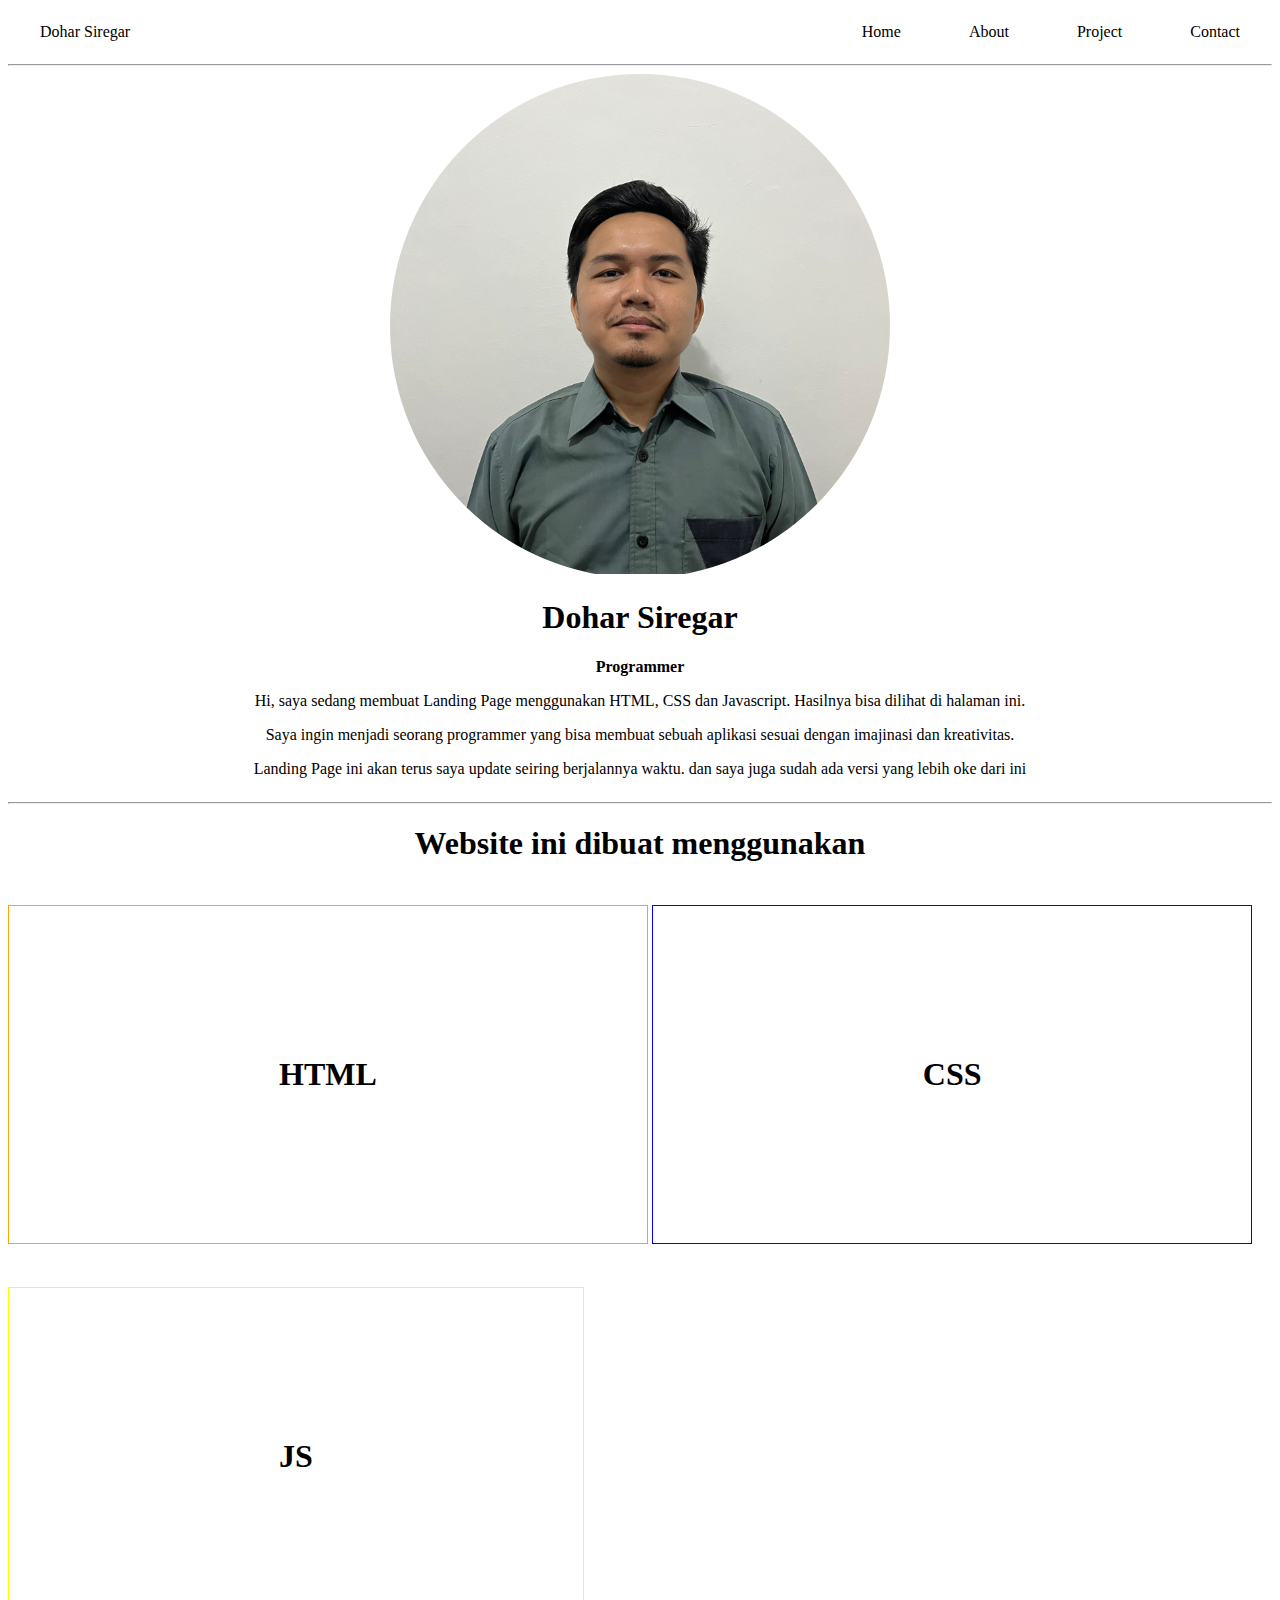
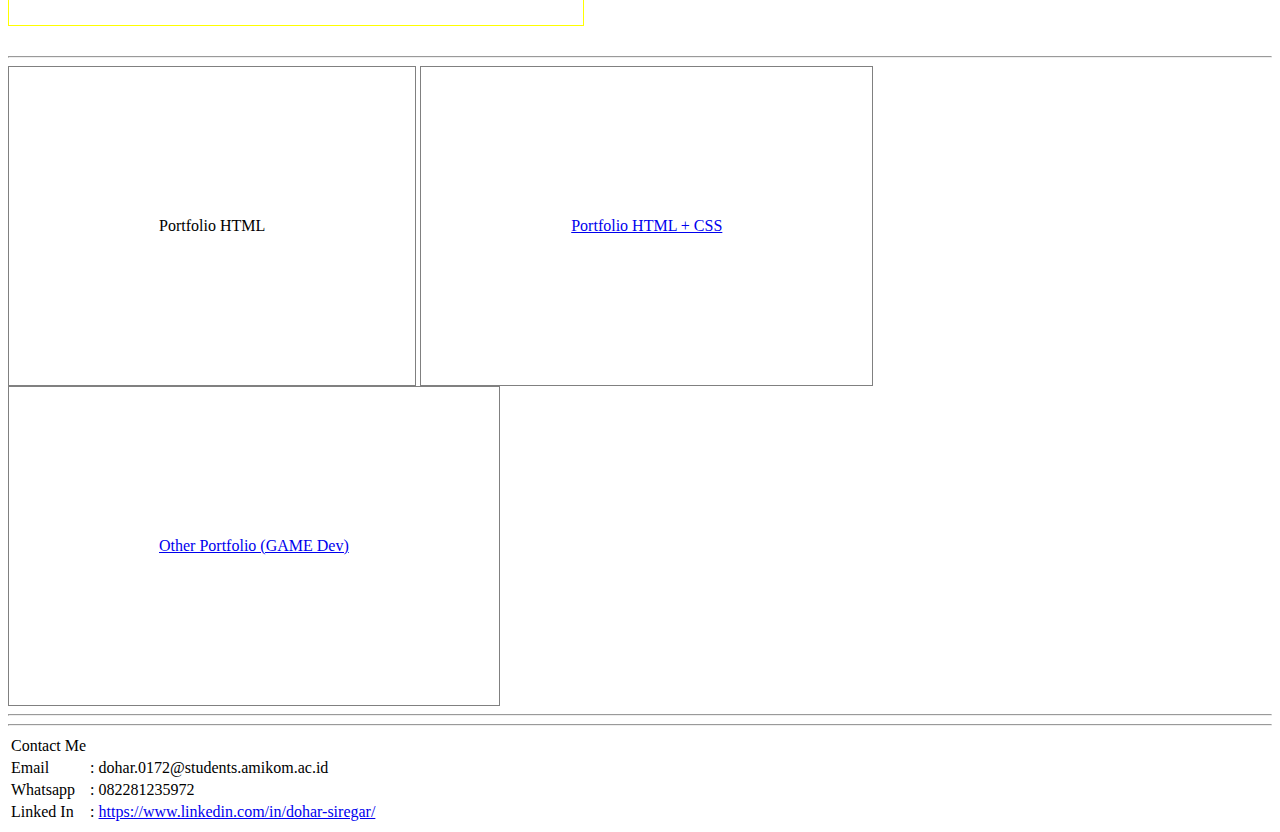
==== index.html @ d8098613 "Memperbaiki repo yang gagal unggah" ====
<!DOCTYPE html>
<html lang="en">
    <head>
        <meta charset="UTF-8">
        <meta name="viewport" content="width=device-width, initial-scale=1.0">
        <title>My Website Portfolio Page</title>
        <link rel="stylesheet" href="css/style.css">
        <style>
            .hidden{
                display: none;
            }
        </style>
    </head>
    <body>
        <div class="header-name-nav">
            <div class="Container-Judul">
                <a href="index.html" class="Pilihan-Navigasi-Style">Dohar Siregar</a>
            </div>
            <div class="Pilihan-Navigasi">
                <a href="index.html" class="Pilihan-Navigasi-Style">Home</a>
                <a href="#about" class="Pilihan-Navigasi-Style">About</a>
                <a href="#project" class="Pilihan-Navigasi-Style">Project</a>
                <a href="#contact" class="Pilihan-Navigasi-Style">Contact</a>
            </div>
        </div>
        <hr>
        <main>
            <div class="panel landing-pages">
                <section class="profil-form-css">
                    <div class="frame-profil-css" id="about">
                        <div class="border-image">
                            <img src="img/profil.jpeg" alt="" class="image-fix-res">
                        </div>
                        <div class="profil-name-work">
                            <h1>Dohar Siregar</h1>
                            <strong>Programmer</strong>
                            <p>Hi, saya sedang membuat Landing Page menggunakan HTML, CSS dan Javascript. Hasilnya bisa dilihat di halaman ini.</p>
                            <p>Saya ingin menjadi seorang programmer yang bisa membuat sebuah aplikasi sesuai dengan imajinasi dan kreativitas.</p>
                            <p>Landing Page ini akan terus saya update seiring berjalannya waktu. dan saya juga sudah ada versi yang lebih oke dari ini</p>
                        </div>
                    </div>
                </section>
                <hr>
                <section id="project">
                    <h1 class="h1-1">Website ini dibuat menggunakan</h1>
                    <div>
                        <h1 class="HTML-css">HTML</h1>
                        <h1 class="CSS-css">CSS</h1>
                        <h1 class="JS-css">JS</h1>
                    </div>
                    <hr>
                    <div>
                        <!-- <a href="portfolio/TemplateHTML/" class="card-portfolio">Portfolio HTML</a> -->
                        <input type="button" name="checkbox" id="toggleButton">
                        <label for="toggleButton" class="card-portfolio">Portfolio HTML</label>
                        
                        <a href="portfolio/TemplateHTML+CSS/" class="card-portfolio">Portfolio HTML + CSS</a>
                        <a href="https://dnrskom.itch.io/" class="card-portfolio">Other Portfolio (GAME Dev)</a>
                    </div>
                    <hr>
                    <fieldset id="daftarIsi">
                        <legend>Portfolio HTML</legend>
                        <div>
                            <a href="https://dohardnr.github.io/TemplateHTML/" class="card-portfolio">HTML Table</a>
                            <a href="portfolio/TemplateHTMLVideo/index.html" class="card-portfolio">HTML Video</a>
                        </div>
                    </fieldset>
                </section>
                <hr>
                <section id="contact">
                    <table>
                        <tr>
                            <td>Contact Me</td>
                        </tr>
                        <tr>
                            <td>Email</td>
                            <td>: dohar.0172@students.amikom.ac.id</td>
                        </tr>
                        <tr>
                            <td>Whatsapp</td>
                            <td>: 082281235972</td>
                        </tr>
                        <tr>
                            <td>Linked In</td>
                            <td>: <a href="https://www.linkedin.com/in/dohar-siregar/">https://www.linkedin.com/in/dohar-siregar/</a></td>
                        </tr>
                    </table>
                </section>
            </div>
        </main>
        
        <script src="js/app.js"></script>
    </body>
</html>
---- css/style.css ----
.body{
    background-color: #F5F7F8;
}

.header-name-nav{
    display: flex;
    justify-content: space-between;
}

.Container-Judul{
    display: flex;
    justify-content: baseline;
}

.Pilihan-Navigasi-Style{
    color: black;
    text-decoration: none;
    padding: 15px 32px;
    text-align: center;
    display: inline-block;
    background-color: white;
    font-size: 16px;
}

.Pilihan-Navigasi-Style:hover {
    background-color: #04AA6D;
    color: white;
}

main{
    display: flex;
    justify-content: center;
}

.profil-form-css{
    display: flex;
    justify-content: center;
}

.frame-profil-css{
    justify-items: center;
}

.border-image{
    width: 500px;
    overflow: hidden;
    border-radius: 50%;
}

.profil-name-work{
    text-align: center;
}

.h1-1{
    text-align: center;
}

.modul-form-css{
    display: inline-block;
}

.HTML-css{
    display: inline-block;
    border: 1px solid orange;
    padding: 150px 270px;
}

.HTML-css:hover{
    background-color: orange;
}

.CSS-css{
    display: inline-block;
    border: 1px solid blue;
    padding: 150px 270px;
}

.CSS-css:hover{
    background-color: #0D92F4;
}

.JS-css{
    display: inline-block;
    border: 1px solid yellow;
    padding: 150px 270px;
}

.JS-css:hover{
    background-color: yellow;
}

.image-fix-res{
    width: auto;
    height: 500px;
}

/*--- Card Portfolio ---*/

#toggleButton{
    display: none;
}

.card-portfolio{
    display: inline-block;
    padding: 150px;
    border: 1px solid gray;
    cursor: pointer;
}

/* Support Desktop --> Tablet */

@media(max-width:1400px){
    .modul-form-css{
        flex-direction: column;
    }
}

@media(max-width:720px){
    .header-name-nav{
        flex-direction: column;
        align-items: center;
    }
}

/* Support Desktop --> Tablet */
/* Support Mobile Smartphone */

@media(max-width:426px){

    .header-name-nav{
        flex-direction: column;
    }

    .Judul-Nama{
        margin-left: unset;
    }

    .Pilihan-Navigasi{
        display: flex;
        flex-wrap: wrap;
        justify-content: space-around;
    }

    .Pilihan-Navigasi-Style{
        padding: 20px 50px;
    }

    .border-image{
        margin-inline: 15%;
        width: 250px;
        height: 250px;
    }

    .image-fix-res{
        height: 250px;
        margin-left: -25%;
    }
    .HTML-css{
        margin-inline: auto;
        padding: 60px 150px;
    }

    .CSS-css{
        margin-inline: auto;
        padding: 60px 165px;
    }
}

@media(max-width:321px){
    .HTML-css{
        padding: 60px 120px;
    }

    .CSS-css{
        padding: 60px 135px;
    }

    .border-image{
        margin-inline: 11%;
    }
}
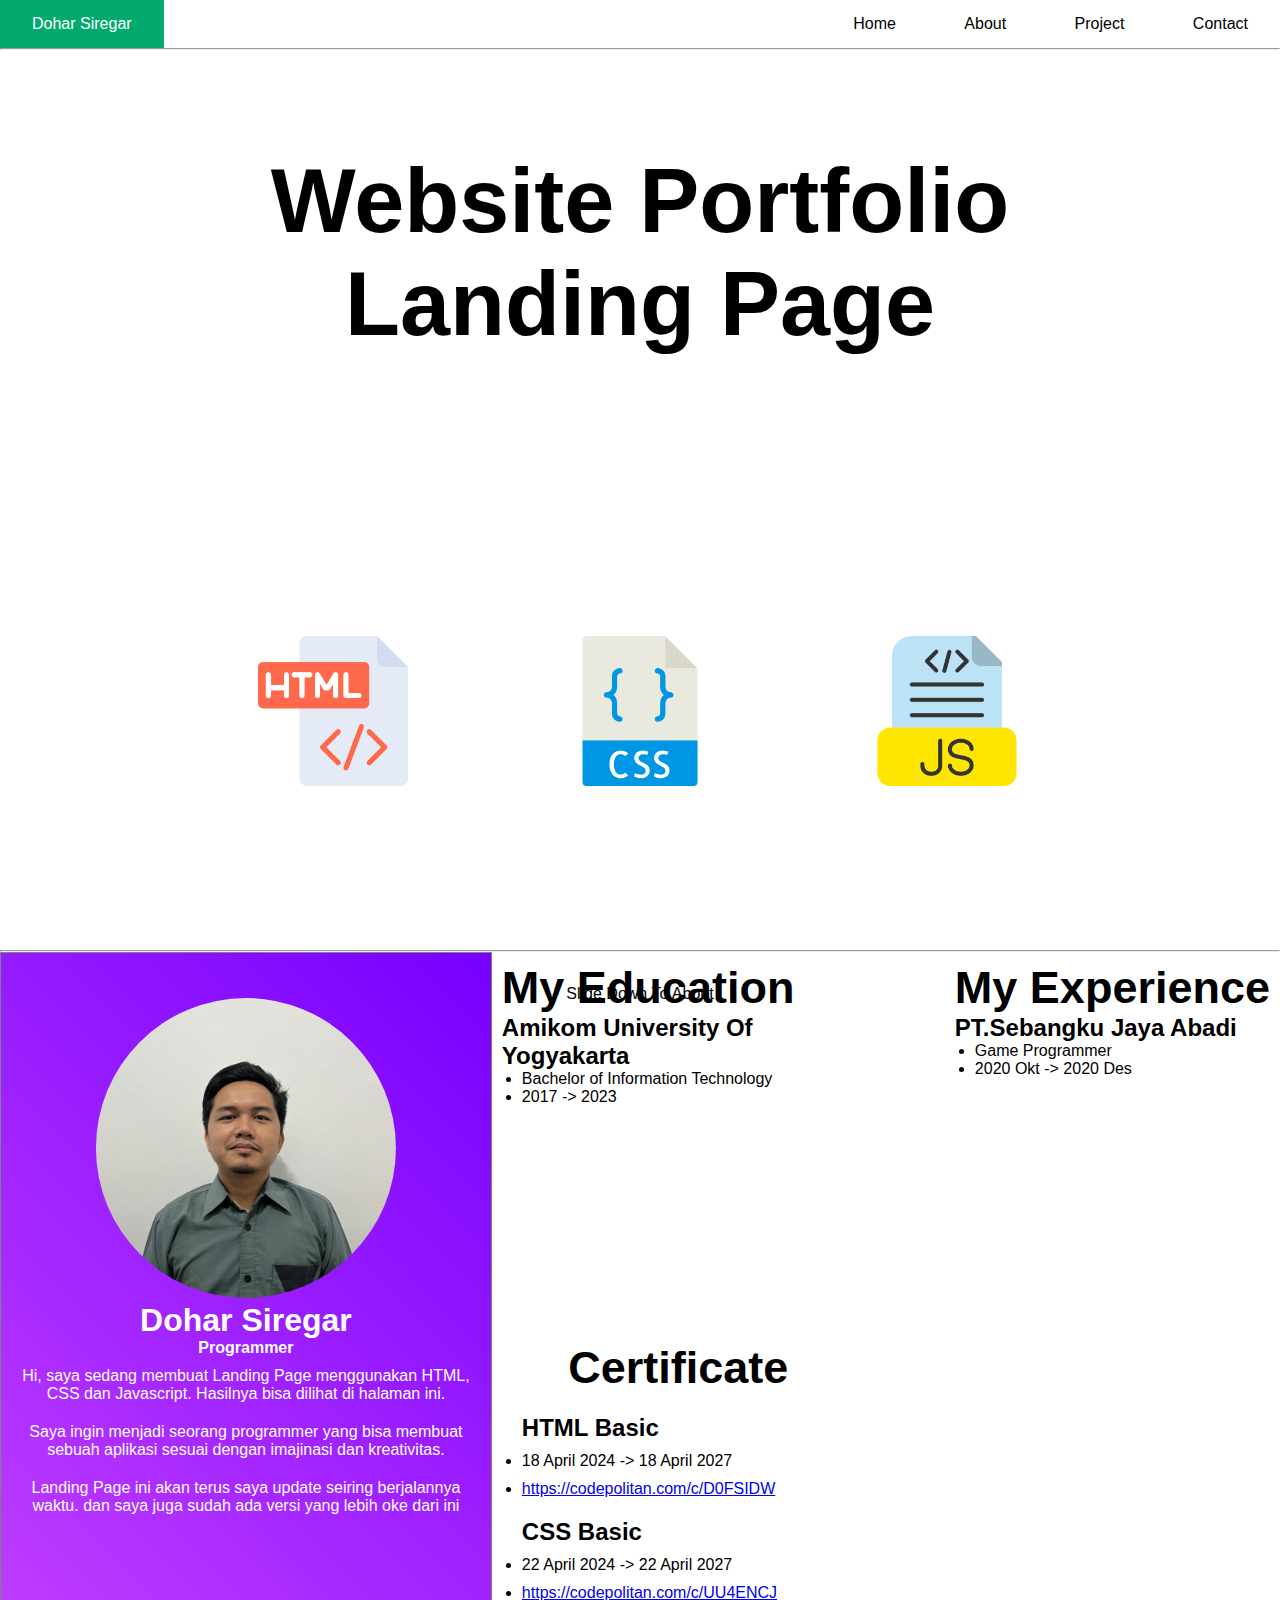
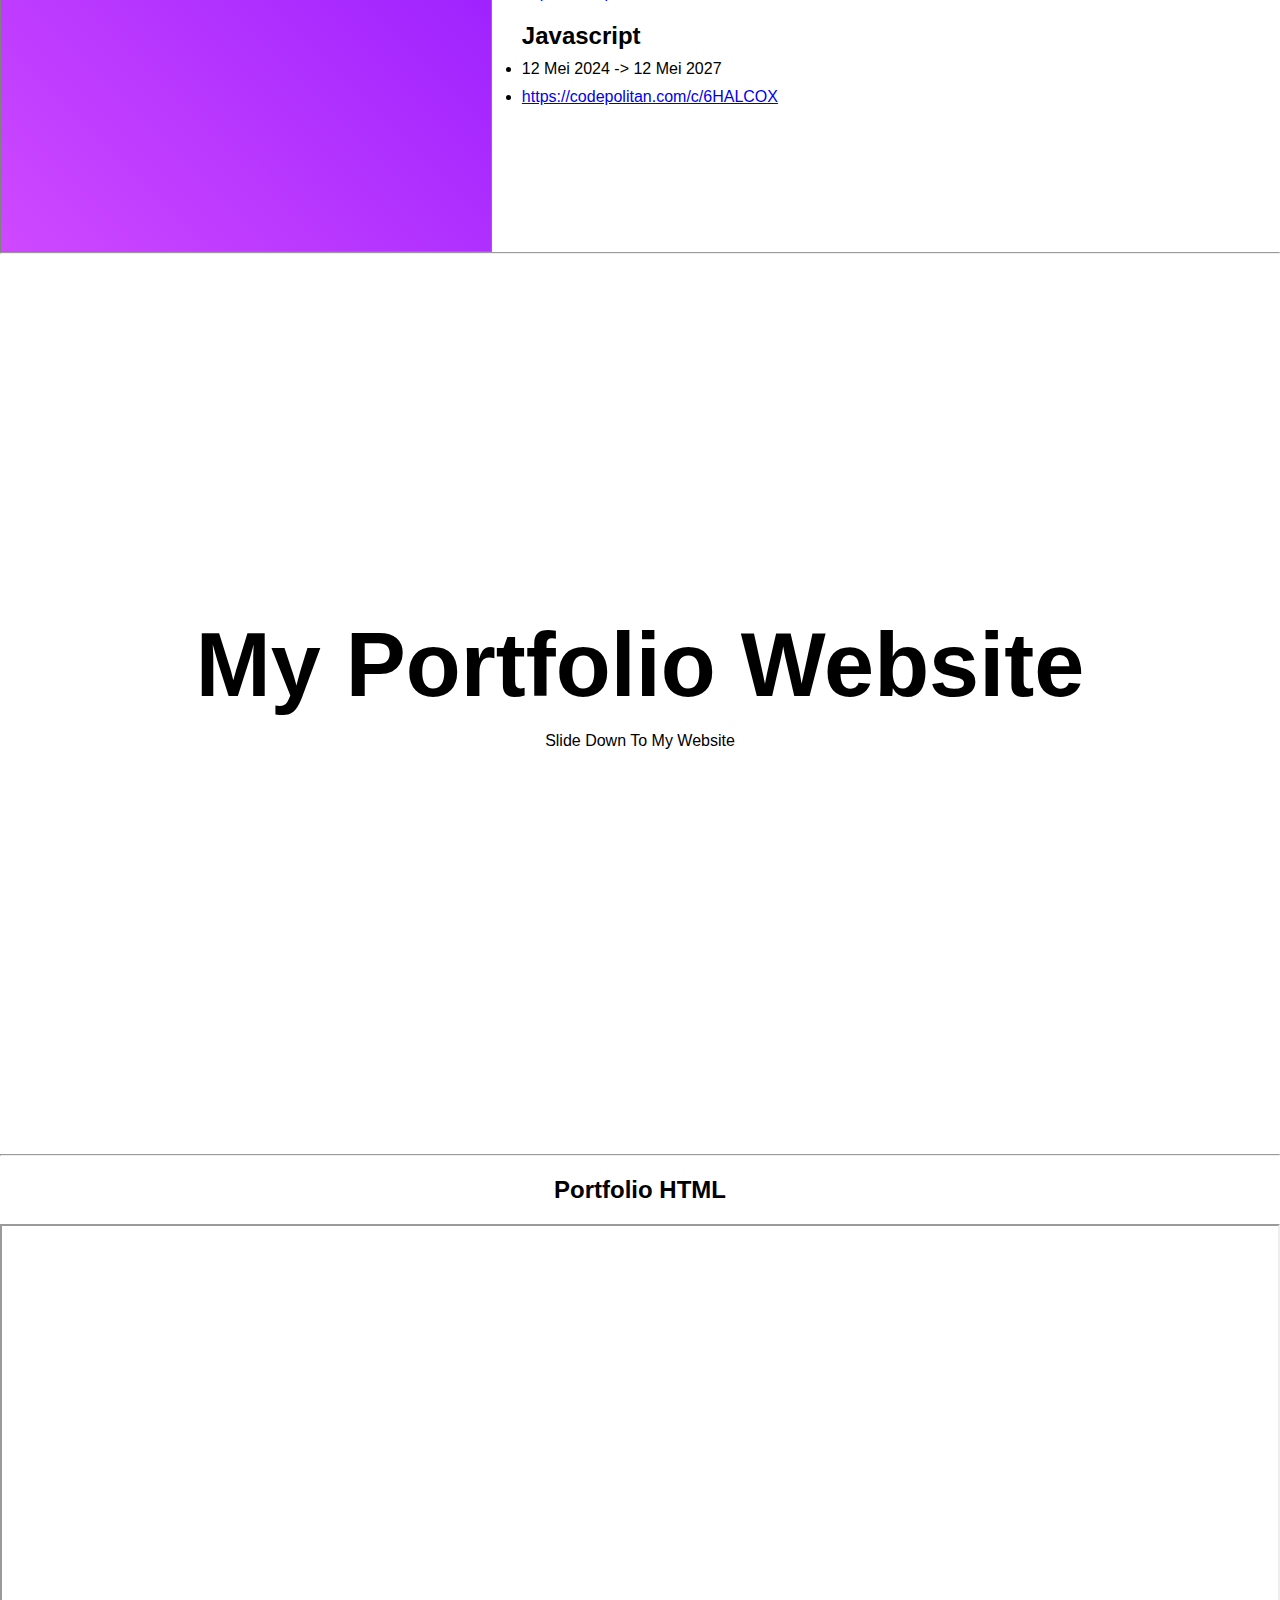
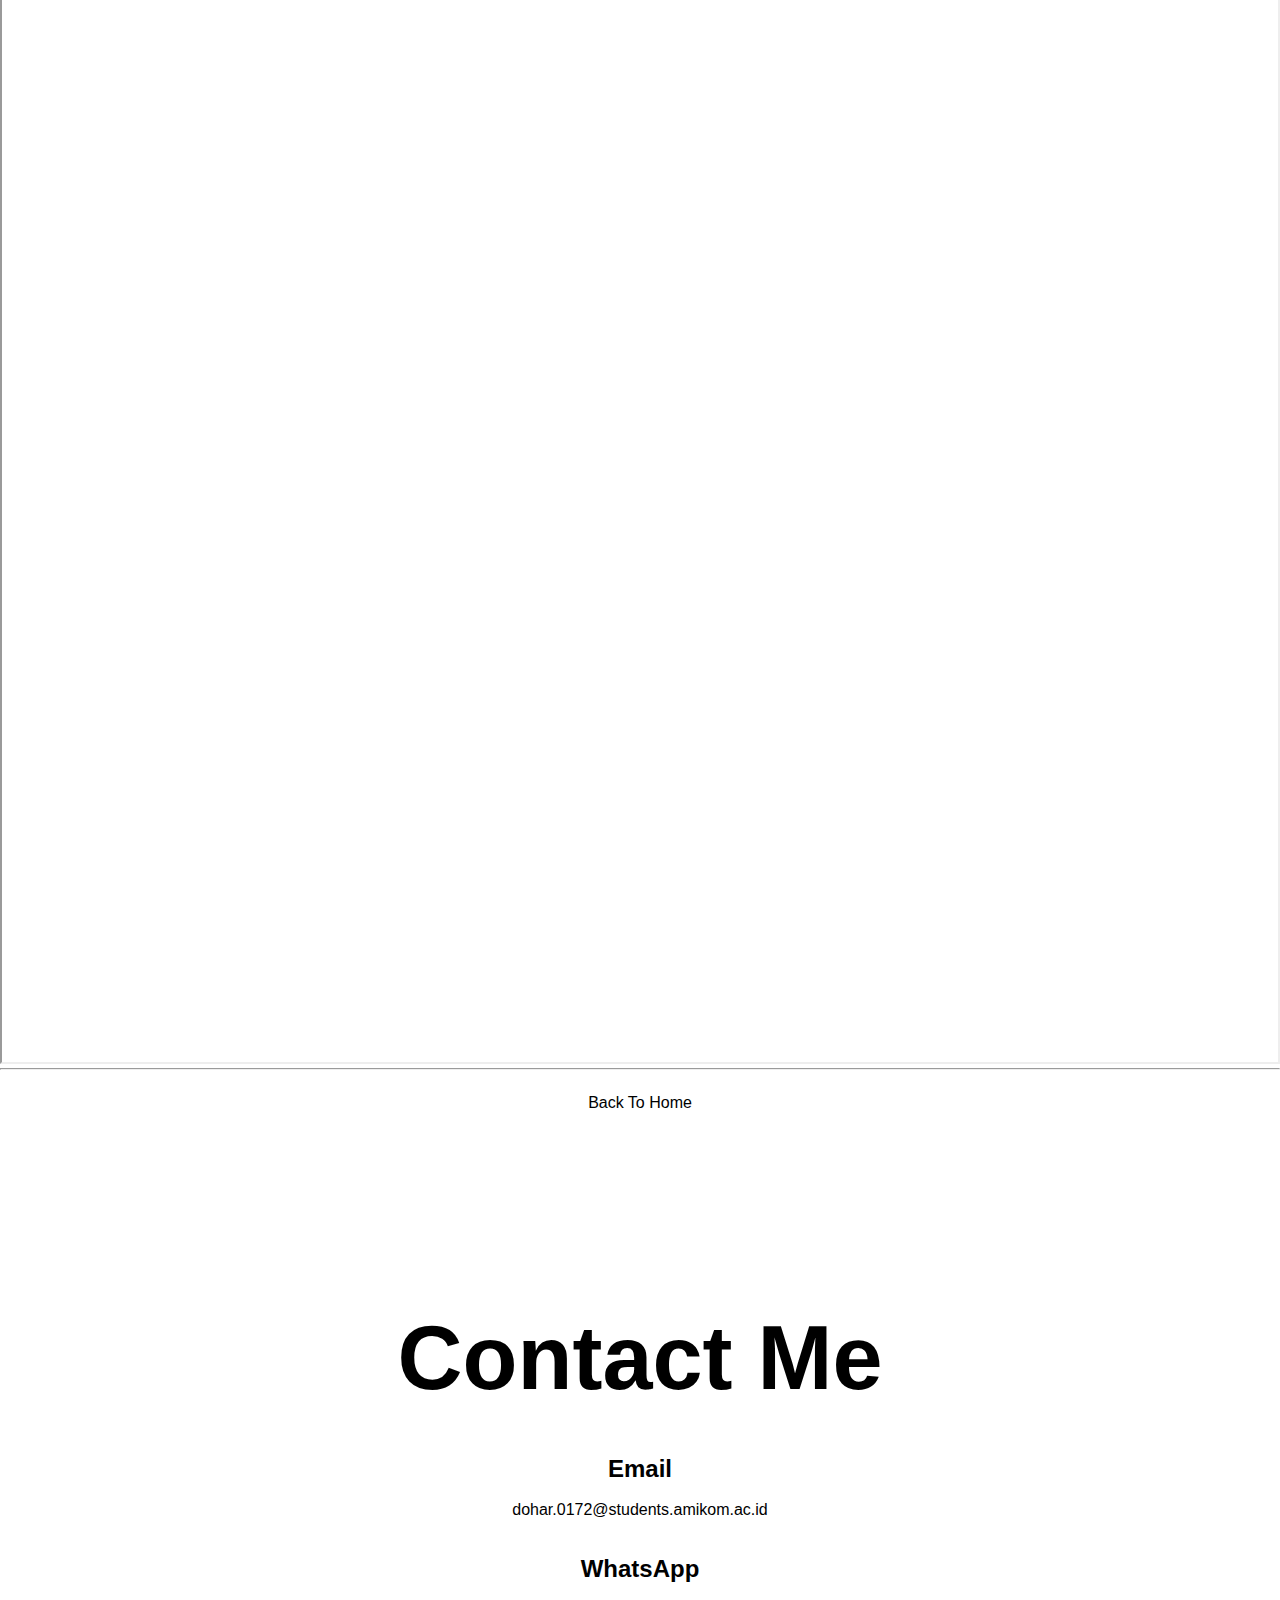
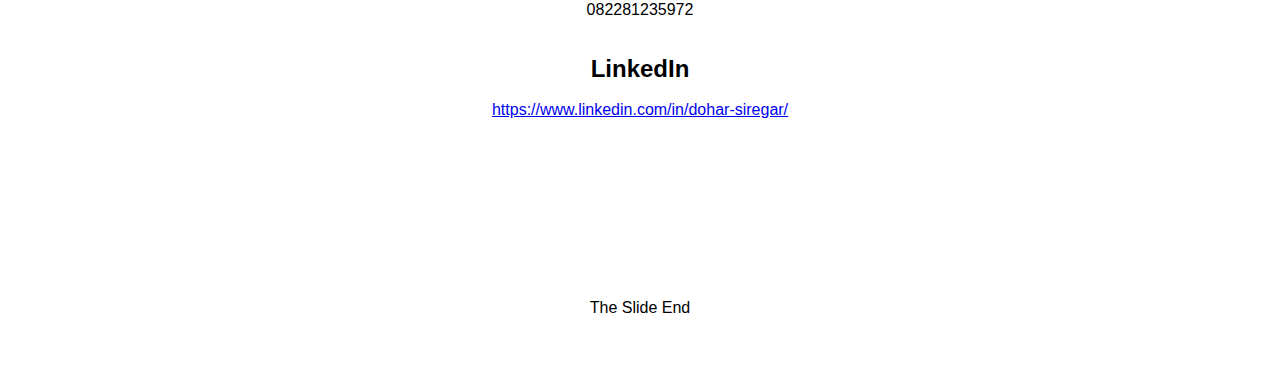
==== commit d8e4ae8e: "update landing page jadi portfolio slide" ====
--- a/index.html
+++ b/index.html
@@ -14,21 +14,35 @@
     <body>
         <div class="header-name-nav">
             <div class="Container-Judul">
-                <a href="index.html" class="Pilihan-Navigasi-Style">Dohar Siregar</a>
+                <a href="index.html">Dohar Siregar</a>
             </div>
             <div class="Pilihan-Navigasi">
-                <a href="index.html" class="Pilihan-Navigasi-Style">Home</a>
-                <a href="#about" class="Pilihan-Navigasi-Style">About</a>
-                <a href="#project" class="Pilihan-Navigasi-Style">Project</a>
-                <a href="#contact" class="Pilihan-Navigasi-Style">Contact</a>
+                <a href="#home">Home</a>
+                <a href="#about">About</a>
+                <a href="#project">Project</a>
+                <a href="#contact">Contact</a>
             </div>
         </div>
         <hr>
         <main>
             <div class="panel landing-pages">
-                <section class="profil-form-css">
-                    <div class="frame-profil-css" id="about">
-                        <div class="border-image">
+                <section class="header-form-css" id="home">
+                    <div class="container">
+                        <h1>Website Portfolio Landing Page</h1>
+                    </div>
+                    <div class="daftar-tools">
+                        <div><img class="icon" src="icon/html.png" alt="icon-html"></div>
+                        <div><img class="icon" src="icon/css.png" alt="icon-css"></div>
+                        <div><img class="icon" src="icon/js-file.png" alt="icon-js"></div>
+                    </div>
+                    <div class="slide-button">
+                        <a href="#about">Slide Down To About</a>
+                    </div>
+                </section>
+                <hr>
+                <section class="profil-form-css" id="about">
+                    <div class="profil">
+                        <div>
                             <img src="img/profil.jpeg" alt="" class="image-fix-res">
                         </div>
                         <div class="profil-name-work">
@@ -39,52 +53,84 @@
                             <p>Landing Page ini akan terus saya update seiring berjalannya waktu. dan saya juga sudah ada versi yang lebih oke dari ini</p>
                         </div>
                     </div>
+                    <div class="journey">
+                        <div class="education">
+                            <h1>My Education</h1>
+                            <div>
+                                <h2>Amikom University Of Yogyakarta</h2>
+                                <ul>
+                                    <li>Bachelor of Information Technology</li>
+                                    <li>2017 -> 2023</li>
+                                </ul>
+                            </div>
+                        </div>
+                        <div class="experience">
+                            <h1>My Experience</h1>
+                            <h2>PT.Sebangku Jaya Abadi</h2>
+                            <ul>
+                                <li>Game Programmer</li>
+                                <li>2020 Okt -> 2020 Des</li>
+                            </ul>
+                        </div>
+                        <div class="certificate">
+                            <h1>Certificate</h1>
+                            <ul>
+                                <h2>HTML Basic</h2>
+                                <li>18 April 2024 -> 18 April 2027</li>
+                                <li><a href="https://codepolitan.com/c/D0FSIDW">https://codepolitan.com/c/D0FSIDW</a></li>
+                            </ul>
+                            <ul>
+                                <h2>CSS Basic</h2>
+                                <li>22 April 2024 -> 22 April 2027</li>
+                                <li><a href="https://codepolitan.com/c/UU4ENCJ">https://codepolitan.com/c/UU4ENCJ</a></li>
+                            </ul>
+                            <ul>
+                                <h2>Javascript</h2>
+                                <li>12 Mei 2024 -> 12 Mei 2027</li>
+                                <li><a href="https://codepolitan.com/c/6HALCOX">https://codepolitan.com/c/6HALCOX</a></li>
+                            </ul>
+                        </div>
+                    </div>
                 </section>
                 <hr>
                 <section id="project">
-                    <h1 class="h1-1">Website ini dibuat menggunakan</h1>
-                    <div>
-                        <h1 class="HTML-css">HTML</h1>
-                        <h1 class="CSS-css">CSS</h1>
-                        <h1 class="JS-css">JS</h1>
+                    <div class="frame-mywebsite">
+                        <h1>My Portfolio Website</h1>
+                        <div class="slide-button">
+                            <a href="#portfolio-html">Slide Down To My Website</a>
+                        </div>
                     </div>
                     <hr>
-                    <div>
-                        <!-- <a href="portfolio/TemplateHTML/" class="card-portfolio">Portfolio HTML</a> -->
-                        <input type="button" name="checkbox" id="toggleButton">
-                        <label for="toggleButton" class="card-portfolio">Portfolio HTML</label>
-                        
-                        <a href="portfolio/TemplateHTML+CSS/" class="card-portfolio">Portfolio HTML + CSS</a>
-                        <a href="https://dnrskom.itch.io/" class="card-portfolio">Other Portfolio (GAME Dev)</a>
+                    <div class="portfolio-html" id="portfolio-html">
+                        <h2>Portfolio HTML</h2>
+                        <iframe src="https://dohardnr.github.io/TemplateHTML" frameborder="1"></iframe>
                     </div>
-                    <hr>
-                    <fieldset id="daftarIsi">
-                        <legend>Portfolio HTML</legend>
-                        <div>
-                            <a href="https://dohardnr.github.io/TemplateHTML/" class="card-portfolio">HTML Table</a>
-                            <a href="portfolio/TemplateHTMLVideo/index.html" class="card-portfolio">HTML Video</a>
-                        </div>
-                    </fieldset>
                 </section>
                 <hr>
-                <section id="contact">
-                    <table>
-                        <tr>
-                            <td>Contact Me</td>
-                        </tr>
-                        <tr>
-                            <td>Email</td>
-                            <td>: dohar.0172@students.amikom.ac.id</td>
-                        </tr>
-                        <tr>
-                            <td>Whatsapp</td>
-                            <td>: 082281235972</td>
-                        </tr>
-                        <tr>
-                            <td>Linked In</td>
-                            <td>: <a href="https://www.linkedin.com/in/dohar-siregar/">https://www.linkedin.com/in/dohar-siregar/</a></td>
-                        </tr>
-                    </table>
+                <section class="frame-contact" id="contact">
+                    <div class="slide-button">
+                        <a href="#">Back To Home</a>
+                    </div>
+                    <div class="frame-page">
+                        <div>
+                            <h1>Contact Me</h1>
+                        </div>
+                        <ul>
+                            <h2>Email</h2>
+                            <li>dohar.0172@students.amikom.ac.id</li>
+                        </ul>
+                        <ul>
+                            <h2>WhatsApp</h2>
+                            <li>082281235972</li>
+                        </ul>
+                        <ul>
+                            <h2>LinkedIn</h2>
+                            <li><a href="https://www.linkedin.com/in/dohar-siregar/">https://www.linkedin.com/in/dohar-siregar/</a></li>
+                        </ul>
+                    </div>
+                    <div class="slide-button">
+                        <p>The Slide End</p>
+                    </div>
                 </section>
             </div>
         </main>
--- a/css/style.css
+++ b/css/style.css
@@ -1,18 +1,37 @@
+*{
+    margin: 0;
+    padding: 0;
+    font-family: 'Poppins', sans-serif;
+    box-sizing: border-box;
+}
+
 .body{
     background-color: #F5F7F8;
 }
 
-.header-name-nav{
-    display: flex;
-    justify-content: space-between;
-}
-
-.Container-Judul{
-    display: flex;
-    justify-content: baseline;
-}
-
-.Pilihan-Navigasi-Style{
+.header-form-css{
+    width: 100%;
+    height: 100vh;
+}
+
+.container h1{
+    padding: 100px;
+    font-size: 10vh;
+    text-align: center;
+}
+
+.daftar-tools{
+    display: flex;
+    justify-content: space-around;
+    padding: 20vh;
+}
+
+.slide-button{
+    display: flex;
+    justify-content: center;
+}
+
+.slide-button a{
     color: black;
     text-decoration: none;
     padding: 15px 32px;
@@ -22,103 +41,264 @@
     font-size: 16px;
 }
 
-.Pilihan-Navigasi-Style:hover {
+.slide-button a:hover {
     background-color: #04AA6D;
     color: white;
 }
 
-main{
-    display: flex;
-    justify-content: center;
-}
+.icon{
+    width: 150px;
+    height: 150px;
+}
+
+.header-name-nav{
+    display: flex;
+    justify-content: space-between;
+}
+
+.Container-Judul{
+    display: flex;
+    justify-content: baseline;
+}
+
+.Container-Judul a{
+    color: black;
+    text-decoration: none;
+    padding: 15px 32px;
+    text-align: center;
+    display: inline-block;
+    background-color: white;
+    font-size: 16px;
+}
+
+.Container-Judul a:hover {
+    background-color: #04AA6D;
+    color: white;
+}
+
+.Pilihan-Navigasi a{
+    color: black;
+    text-decoration: none;
+    padding: 15px 32px;
+    text-align: center;
+    display: inline-block;
+    background-color: white;
+    font-size: 16px;
+}
+
+.Pilihan-Navigasi a:hover {
+    background-color: #04AA6D;
+    color: white;
+}
+
+/* ======================================================================= */
 
 .profil-form-css{
     display: flex;
-    justify-content: center;
-}
-
-.frame-profil-css{
+}
+
+.profil{
+    background: linear-gradient(45deg, #ce49ff, #7700ff);
+    padding-top: 5vh;
     justify-items: center;
-}
-
-.border-image{
-    width: 500px;
-    overflow: hidden;
-    border-radius: 50%;
+    border: 1px solid grey;
+    width: 40%;
+    height: 100vh;
+}
+
+.profil img{
+    clip-path: circle(50%);
+    width: 300px;
+    height: 300px;
 }
 
 .profil-name-work{
     text-align: center;
 }
 
-.h1-1{
-    text-align: center;
-}
-
-.modul-form-css{
-    display: inline-block;
-}
-
-.HTML-css{
-    display: inline-block;
-    border: 1px solid orange;
-    padding: 150px 270px;
-}
-
-.HTML-css:hover{
-    background-color: orange;
-}
-
-.CSS-css{
-    display: inline-block;
-    border: 1px solid blue;
-    padding: 150px 270px;
-}
-
-.CSS-css:hover{
-    background-color: #0D92F4;
-}
-
-.JS-css{
-    display: inline-block;
-    border: 1px solid yellow;
-    padding: 150px 270px;
-}
-
-.JS-css:hover{
-    background-color: yellow;
-}
-
-.image-fix-res{
-    width: auto;
-    height: 500px;
-}
-
-/*--- Card Portfolio ---*/
-
-#toggleButton{
-    display: none;
-}
-
-.card-portfolio{
-    display: inline-block;
-    padding: 150px;
-    border: 1px solid gray;
-    cursor: pointer;
+.profil-name-work h1{
+    color: white;
+}
+
+.profil-name-work strong{
+    color: white;
+}
+
+.profil-name-work p{
+    color: white;
+    text-align: center;
+    padding: 10px;
+}
+
+.journey{
+    display: grid;
+    grid-template-columns: auto auto;
+    gap: 100px;
+    padding: 10px;
+}
+
+.education h1{
+    
+    font-size: 5vh;
+}
+
+.education ul{
+    padding-left: 20px;
+}
+
+.experience h1{
+    font-size: 5vh;
+}
+
+.experience ul{
+    padding-left: 20px;
+}
+
+.certificate h1{
+    font-size: 5vh;
+    text-align: center;
+}
+
+.certificate h2{
+    padding-top: 20px;
+}
+
+.certificate ul{
+    padding-left: 20px;
+}
+
+.certificate li{
+    padding-top: 10px;
+}
+
+.frame-mywebsite{
+    width: 100%;
+    height: 100vh;
+}
+
+#project h1{
+    font-size: 10vh;
+    text-align: center;
+    padding-top: 40vh;
+}
+
+.portfolio-html h2{
+    text-align: center;
+    padding: 20px;
+}
+
+.portfolio-html iframe{
+    width: 100%;
+    height: 160vh;
+}
+
+.frame-contact{
+    width: 100%;
+    height: 100vh;
+    text-align: center;
+    padding: 1vh;
+}
+
+.frame-contact h1{
+    font-size: 10vh;
+    text-align: center;
+    padding-top: 20vh;
+    padding-bottom: 5vh;
+}
+
+.frame-contact h2{
+    padding-bottom: 2vh;
+}
+
+.frame-contact li{
+    text-align: center;
+    padding-bottom: 4vh;
+}
+
+.frame-page{
+    padding-bottom: 16vh;
 }
 
 /* Support Desktop --> Tablet */
 
+@media(max-width:1800px){
+
+    .image-fix-res{
+        width: 620px;
+        height: 620px;
+    }
+
+    .HTML-css{
+        text-align: center;
+        padding: 150px 200px;
+    }
+    
+    .CSS-css{
+        text-align: center;
+        padding: 150px 200px;
+    }
+    
+    .JS-css{
+        text-align: center;
+        padding: 150px 200px;
+    }
+}
+
 @media(max-width:1400px){
-    .modul-form-css{
-        flex-direction: column;
-    }
-}
-
-@media(max-width:720px){
+
+    .image-fix-res{
+        width: 520px;
+        height: 520px;
+    }
+
+    .card-portfolio{
+        padding: 50px;
+    }
+
+    .HTML-css{
+        text-align: center;
+        padding: 50px 90px;
+    }
+    
+    .CSS-css{
+        text-align: center;
+        padding: 50px 100px;
+    }
+    
+    .JS-css{
+        text-align: center;
+        padding: 50px 100px;
+    }
+}
+
+@media(max-width:750px){
     .header-name-nav{
         flex-direction: column;
         align-items: center;
+    }
+
+    .image-fix-res{
+        width: 400px;
+        height: 400px;
+    }
+
+    .card-portfolio{
+        padding: 25px;
+    }
+
+    .HTML-css{
+        text-align: center;
+        padding: 25px 40px;
+    }
+    
+    .CSS-css{
+        text-align: center;
+        padding: 25px 50px;
+    }
+    
+    .JS-css{
+        text-align: center;
+        padding: 25px 50px;
     }
 }
 
@@ -145,15 +325,9 @@
         padding: 20px 50px;
     }
 
-    .border-image{
-        margin-inline: 15%;
-        width: 250px;
-        height: 250px;
-    }
-
     .image-fix-res{
         height: 250px;
-        margin-left: -25%;
+        width: 250px;
     }
     .HTML-css{
         margin-inline: auto;
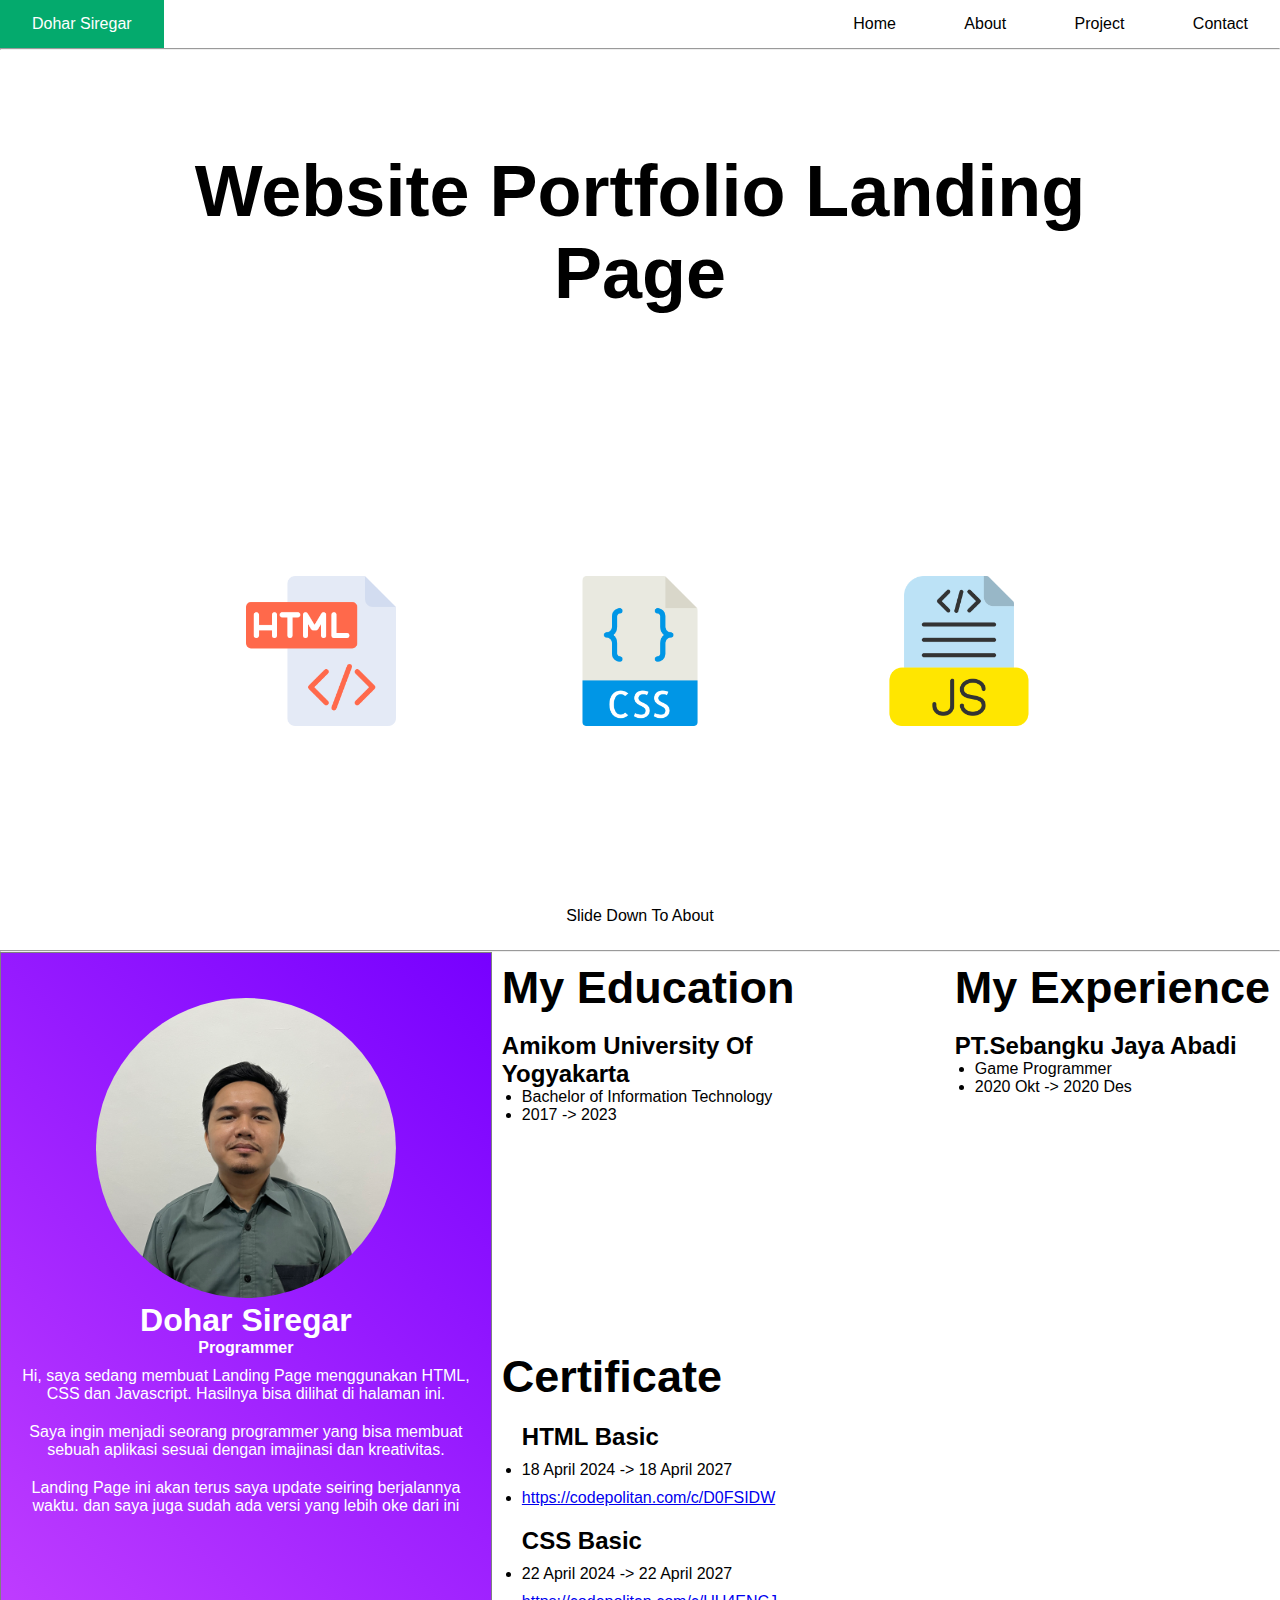
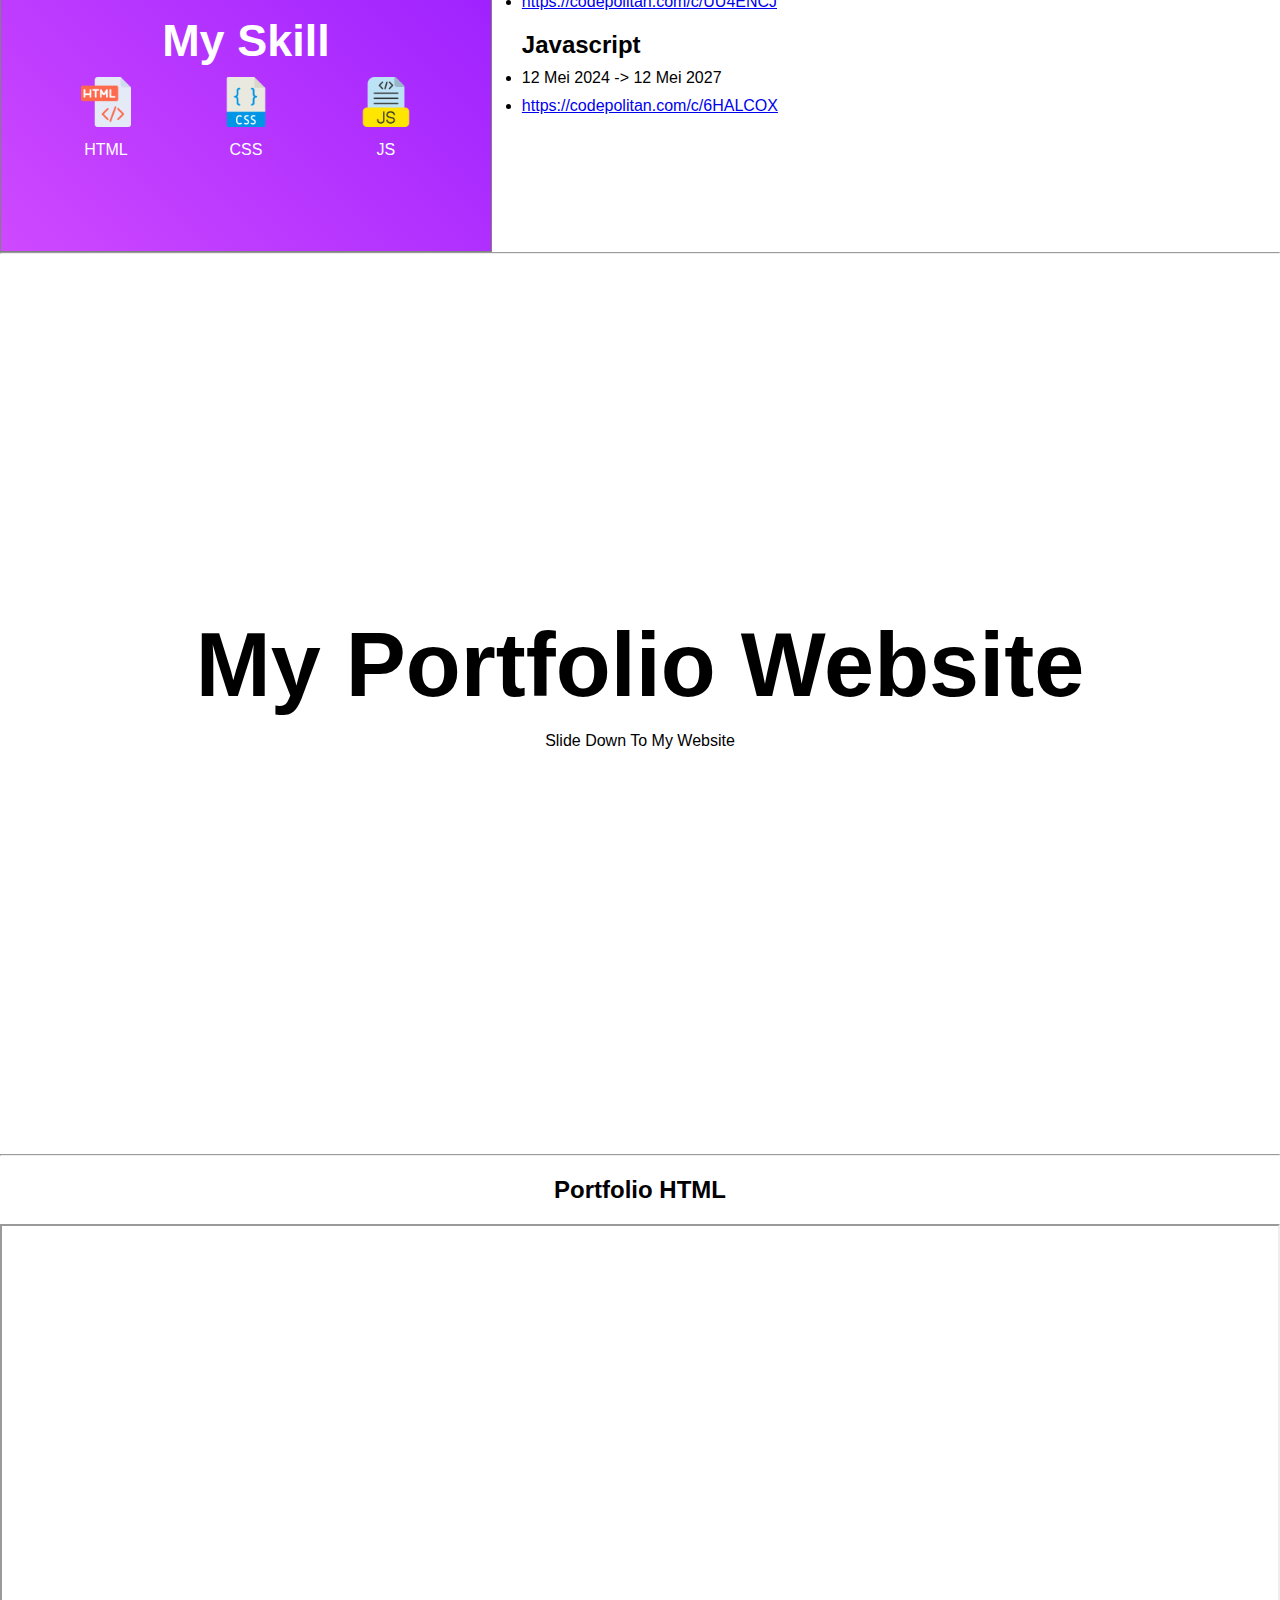
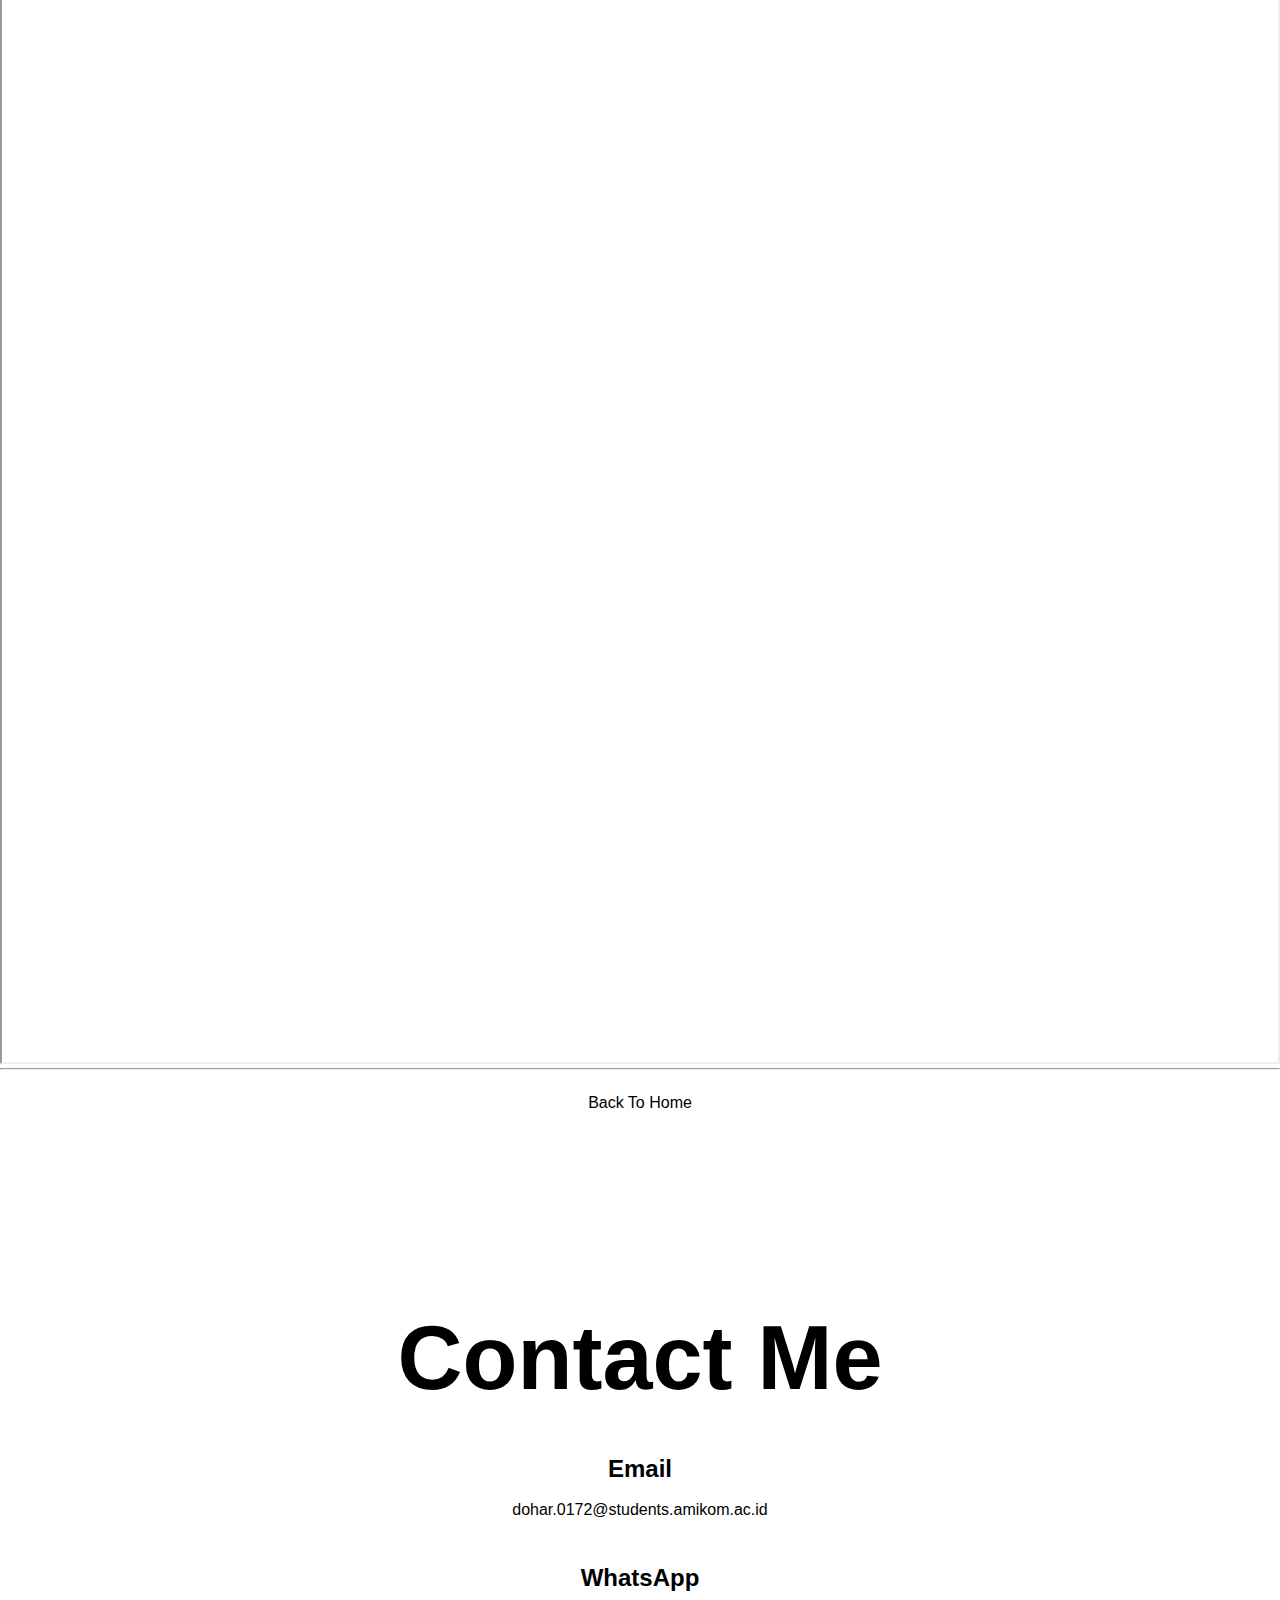
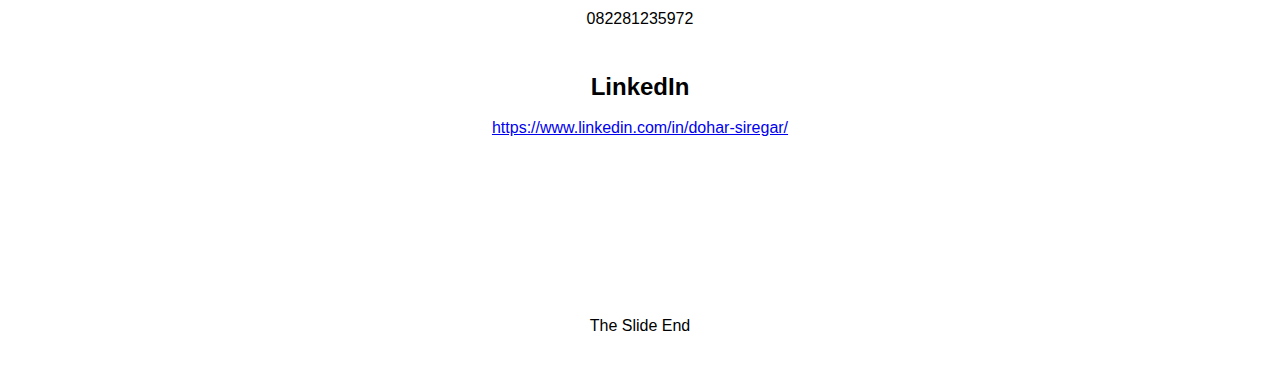
==== commit 0bcff2a8: "Membuat website menjad responsive" ====
--- a/index.html
+++ b/index.html
@@ -51,6 +51,23 @@
                             <p>Hi, saya sedang membuat Landing Page menggunakan HTML, CSS dan Javascript. Hasilnya bisa dilihat di halaman ini.</p>
                             <p>Saya ingin menjadi seorang programmer yang bisa membuat sebuah aplikasi sesuai dengan imajinasi dan kreativitas.</p>
                             <p>Landing Page ini akan terus saya update seiring berjalannya waktu. dan saya juga sudah ada versi yang lebih oke dari ini</p>
+                        </div>
+                        <div class="profil-skill">
+                            <h1>My Skill</h1>
+                            <div class="container">
+                                <div>
+                                    <img class="icon" src="icon/html.png" alt="icon-html">
+                                    <p>HTML</p>
+                                </div>
+                                <div>
+                                    <img class="icon" src="icon/css.png" alt="icon-css">
+                                    <p>CSS</p>
+                                </div>
+                                <div>
+                                    <img class="icon" src="icon/js-file.png" alt="icon-js">
+                                    <p>JS</p>
+                                </div>
+                            </div>
                         </div>
                     </div>
                     <div class="journey">
--- a/css/style.css
+++ b/css/style.css
@@ -130,6 +130,35 @@
     padding: 10px;
 }
 
+.profil-skill{
+    padding-top: 10vh;
+    color: white;
+    width: 100%;
+}
+
+.profil .container{
+    display: flex;
+    justify-content: center;
+    gap: 10vh;
+    padding: 10px;
+    text-align: center;
+}
+
+.profil p{
+    padding-top: 10px;
+}
+
+.profil-skill h1{
+    text-align: center;
+    font-size: 5vh;
+}
+
+.profil-skill .icon{
+    clip-path: none;
+    width: 50px;
+    height: 50px;
+}
+
 .journey{
     display: grid;
     grid-template-columns: auto auto;
@@ -138,7 +167,7 @@
 }
 
 .education h1{
-    
+    padding-bottom: 2vh;
     font-size: 5vh;
 }
 
@@ -148,6 +177,7 @@
 
 .experience h1{
     font-size: 5vh;
+    padding-bottom: 2vh;
 }
 
 .experience ul{
@@ -156,7 +186,6 @@
 
 .certificate h1{
     font-size: 5vh;
-    text-align: center;
 }
 
 .certificate h2{
@@ -212,7 +241,7 @@
 
 .frame-contact li{
     text-align: center;
-    padding-bottom: 4vh;
+    padding-bottom: 5vh;
 }
 
 .frame-page{
@@ -221,135 +250,239 @@
 
 /* Support Desktop --> Tablet */
 
-@media(max-width:1800px){
-
-    .image-fix-res{
-        width: 620px;
-        height: 620px;
-    }
-
-    .HTML-css{
-        text-align: center;
-        padding: 150px 200px;
-    }
-    
-    .CSS-css{
-        text-align: center;
-        padding: 150px 200px;
-    }
-    
-    .JS-css{
-        text-align: center;
-        padding: 150px 200px;
+@media(max-width:1700px){
+
+    .daftar-tools{
+        padding: 18vh;
+    }
+
+    .frame-page{
+        padding-bottom: 15vh;
     }
 }
 
 @media(max-width:1400px){
 
-    .image-fix-res{
-        width: 520px;
-        height: 520px;
-    }
-
-    .card-portfolio{
-        padding: 50px;
-    }
-
-    .HTML-css{
-        text-align: center;
-        padding: 50px 90px;
-    }
-    
-    .CSS-css{
-        text-align: center;
-        padding: 50px 100px;
-    }
-    
-    .JS-css{
-        text-align: center;
-        padding: 50px 100px;
-    }
-}
-
-@media(max-width:750px){
+    .container h1{
+        font-size: 9vh;
+    }
+}
+
+@media(max-width:1300px){
+    .container h1{
+        font-size: 8vh;
+    }
+}
+
+@media(max-width:1200px){
+    .container h1{
+        font-size: 7vh;
+    }
+
+    .profil-skill{
+        padding-top: 9vh;
+    }
+}
+
+@media(max-width:1100px){
+    .container h1{
+        font-size: 6vh;
+    }
+}
+
+@media(max-width:950px){
+    .container h1{
+        font-size: 5vh;
+    }
+
+    .journey{
+        gap: 50px;
+    }
+
+    .education h1{
+        font-size: 3vh;
+    }
+
+    .education h2{
+        font-size: 15px;
+    }
+
+    .experience h1{
+        font-size: 3vh;
+    }
+
+    .experience h2{
+        font-size: 15px;
+    }
+}
+
+@media(max-width:800px){
+    .container h1{
+        font-size: 4vh;
+    }
+
+    .journey{
+        gap: 10px
+    }
+
+    .profil-skill{
+        padding: 25px;
+    }
+
+    .profil-skill .container{
+        gap: 9vh;
+    }
+    .profil-skill h1{
+        font-size: 4vh;
+    }
+}
+
+@media(max-width:700px){
     .header-name-nav{
+        display: flex;
         flex-direction: column;
         align-items: center;
     }
-
-    .image-fix-res{
-        width: 400px;
-        height: 400px;
-    }
-
-    .card-portfolio{
-        padding: 25px;
-    }
-
-    .HTML-css{
-        text-align: center;
-        padding: 25px 40px;
-    }
-    
-    .CSS-css{
-        text-align: center;
-        padding: 25px 50px;
-    }
-    
-    .JS-css{
-        text-align: center;
-        padding: 25px 50px;
+    /*============================*/
+    .header-form-css{
+        height: 103vh;
+    }
+    .container h1{
+        padding: 20vh;
+        padding-top: 27vh;
+    }
+    .daftar-tools{
+        padding: 15vh;
+    }
+
+    .container h1{
+        font-size: 3vh;
+    }
+
+    .icon{
+        width: 100px;
+        height: 100px;
+    }
+
+    /*==========================*/
+
+    .profil{
+        height: 102vh;
+    }
+
+    .profil .image-fix-res{
+        width: 200px;
+        height: 200px;
+    }
+
+    .profil-name-work p{
+        font-size: 15px;
+    }
+
+    .profil-skill h1{
+        padding: 5vh;
+        padding-bottom: 3vh;
+    }
+
+    .profil-skill .container{
+        gap: 5vh;
+    }
+
+    .journey{
+        grid-template-columns: auto;
+    }
+
+    .education h1{
+        font-size: 30px;
+    }
+
+    .education h2{
+        font-size: 20px;
+    }
+
+    .education li{
+        font-size: 15px;
+    }
+
+    .experience h1{
+        font-size: 30px;
+    }
+
+    .experience h2{
+        font-size: 20px;
+    }
+
+    .experience li{
+        font-size: 15px;
+    }
+
+    .certificate h1{
+        font-size: 30px;
+    }
+
+    /*==========================*/
+
+    #project h1{
+        font-size: 50px;
     }
 }
 
 /* Support Desktop --> Tablet */
 /* Support Mobile Smartphone */
 
-@media(max-width:426px){
-
-    .header-name-nav{
+@media(max-width:500px){
+
+    .container h1{
+        font-size: 30px;
+        padding: 10vh;
+        padding-top: 30vh;
+    }
+
+    .daftar-tools{
+        padding: 10vh;
+        padding-bottom: 20vh;
+    }
+    
+    .profil .image-fix-res{
+        width: 150px;
+        height: 150px;
+    }
+
+    .profil p{
+        font-size: 10px;
+    }
+
+    .profil-skill h1{
+        font-size: 30px;
+        padding: 10px;
+    }
+
+    .profil-skill .container{
+        display: flex;
         flex-direction: column;
-    }
-
-    .Judul-Nama{
-        margin-left: unset;
-    }
-
+        gap: 10px;
+    }
+
+    /*============================*/
+
+    .frame-mywebsite h1{
+        padding: 10px;
+    }
+}
+
+@media(max-width:460px){
     .Pilihan-Navigasi{
-        display: flex;
-        flex-wrap: wrap;
-        justify-content: space-around;
-    }
-
-    .Pilihan-Navigasi-Style{
-        padding: 20px 50px;
-    }
-
-    .image-fix-res{
-        height: 250px;
-        width: 250px;
-    }
-    .HTML-css{
-        margin-inline: auto;
-        padding: 60px 150px;
-    }
-
-    .CSS-css{
-        margin-inline: auto;
-        padding: 60px 165px;
-    }
-}
-
-@media(max-width:321px){
-    .HTML-css{
-        padding: 60px 120px;
-    }
-
-    .CSS-css{
-        padding: 60px 135px;
-    }
-
-    .border-image{
-        margin-inline: 11%;
+        display: grid;
+        grid-template-columns: auto auto;
+        column-gap: 50px;
+    }
+
+    .container h1{
+        padding: 70px;
+        padding-top: 40vh;
+    }
+
+    .frame-page h1{
+        font-size: 80px;
     }
 }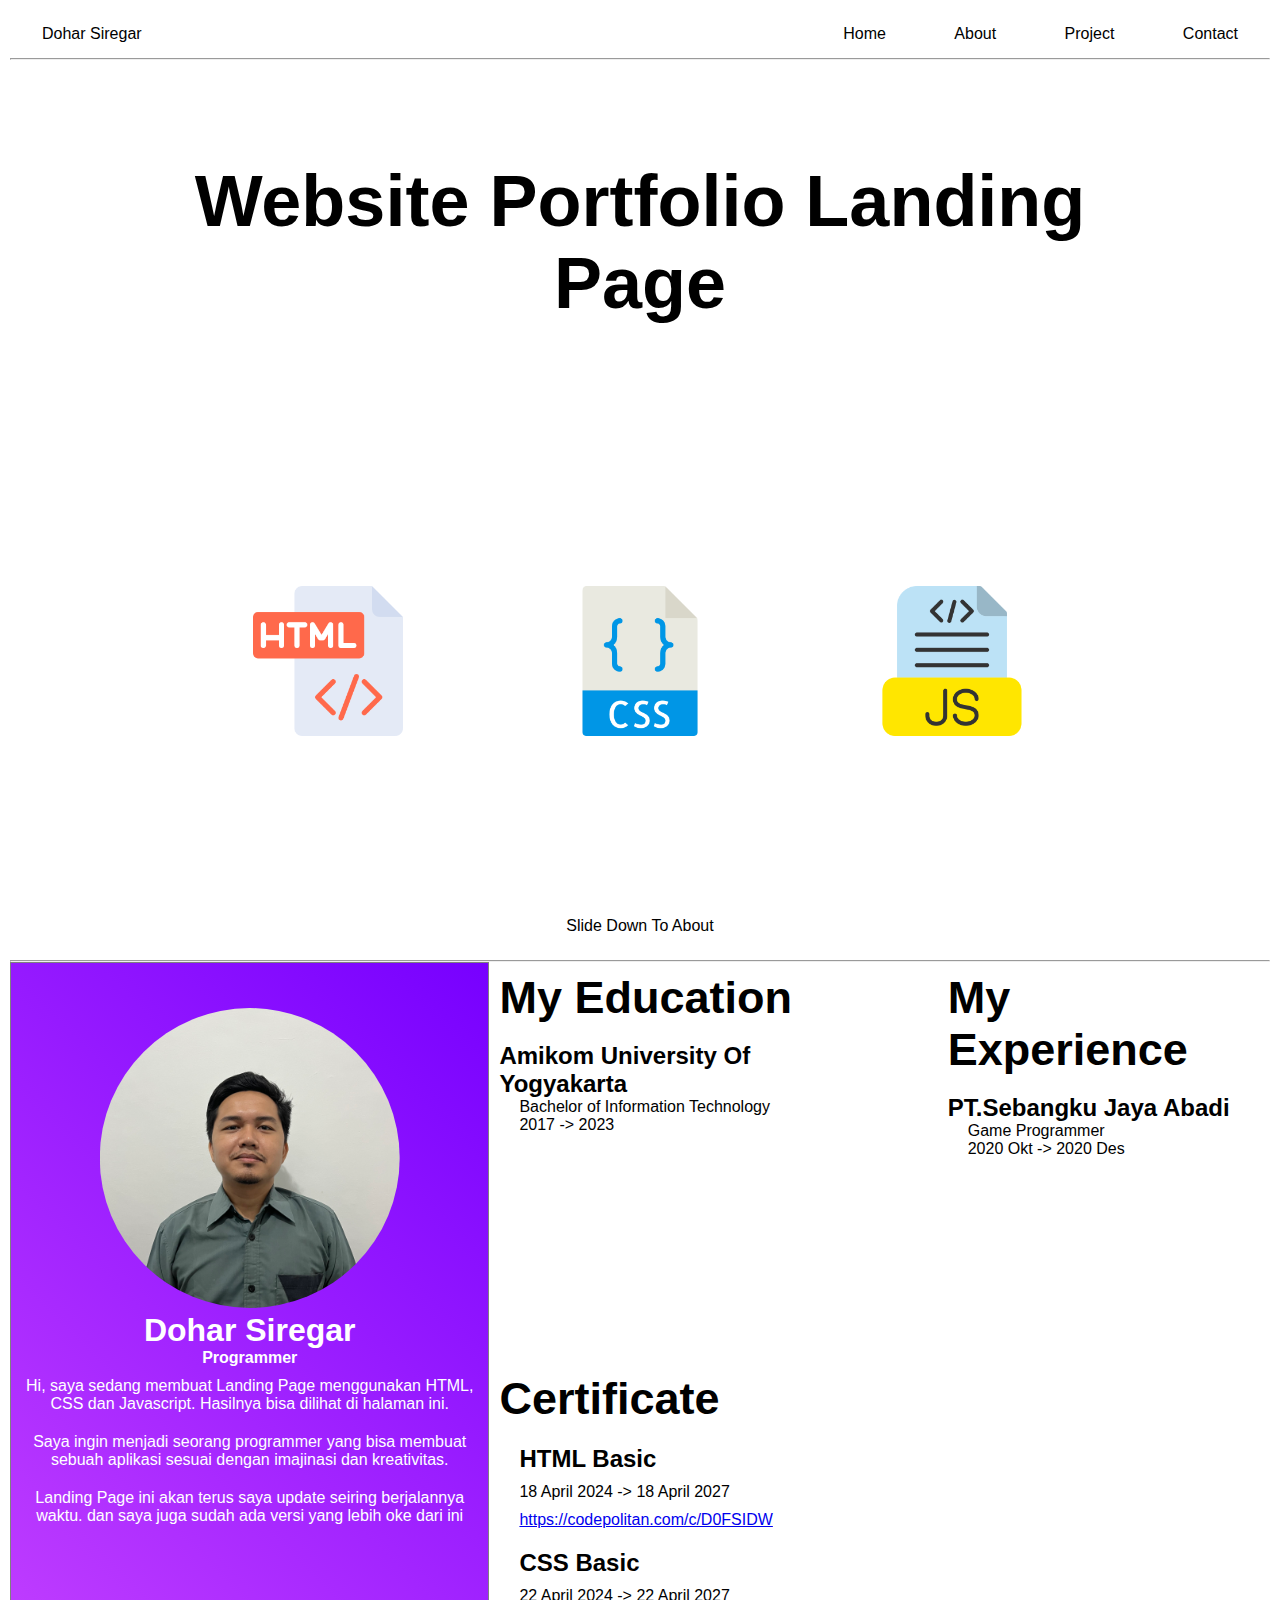
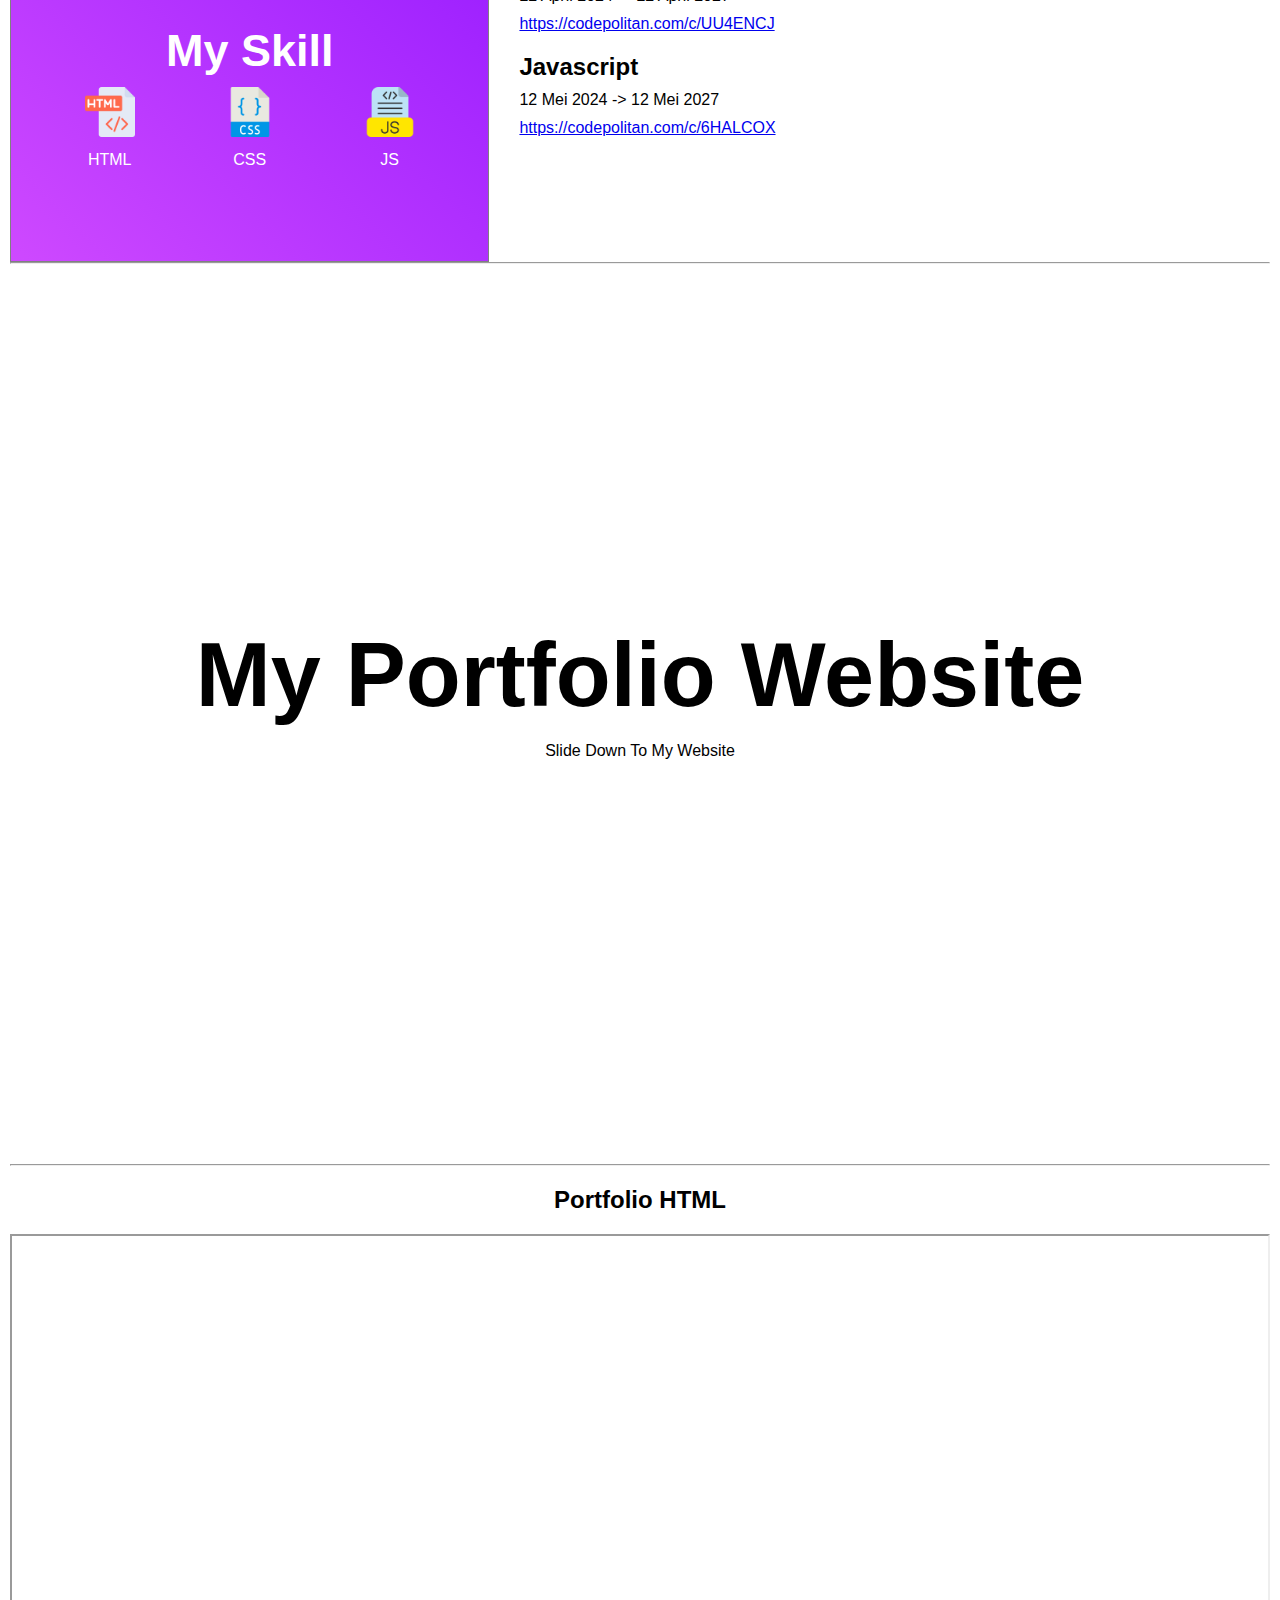
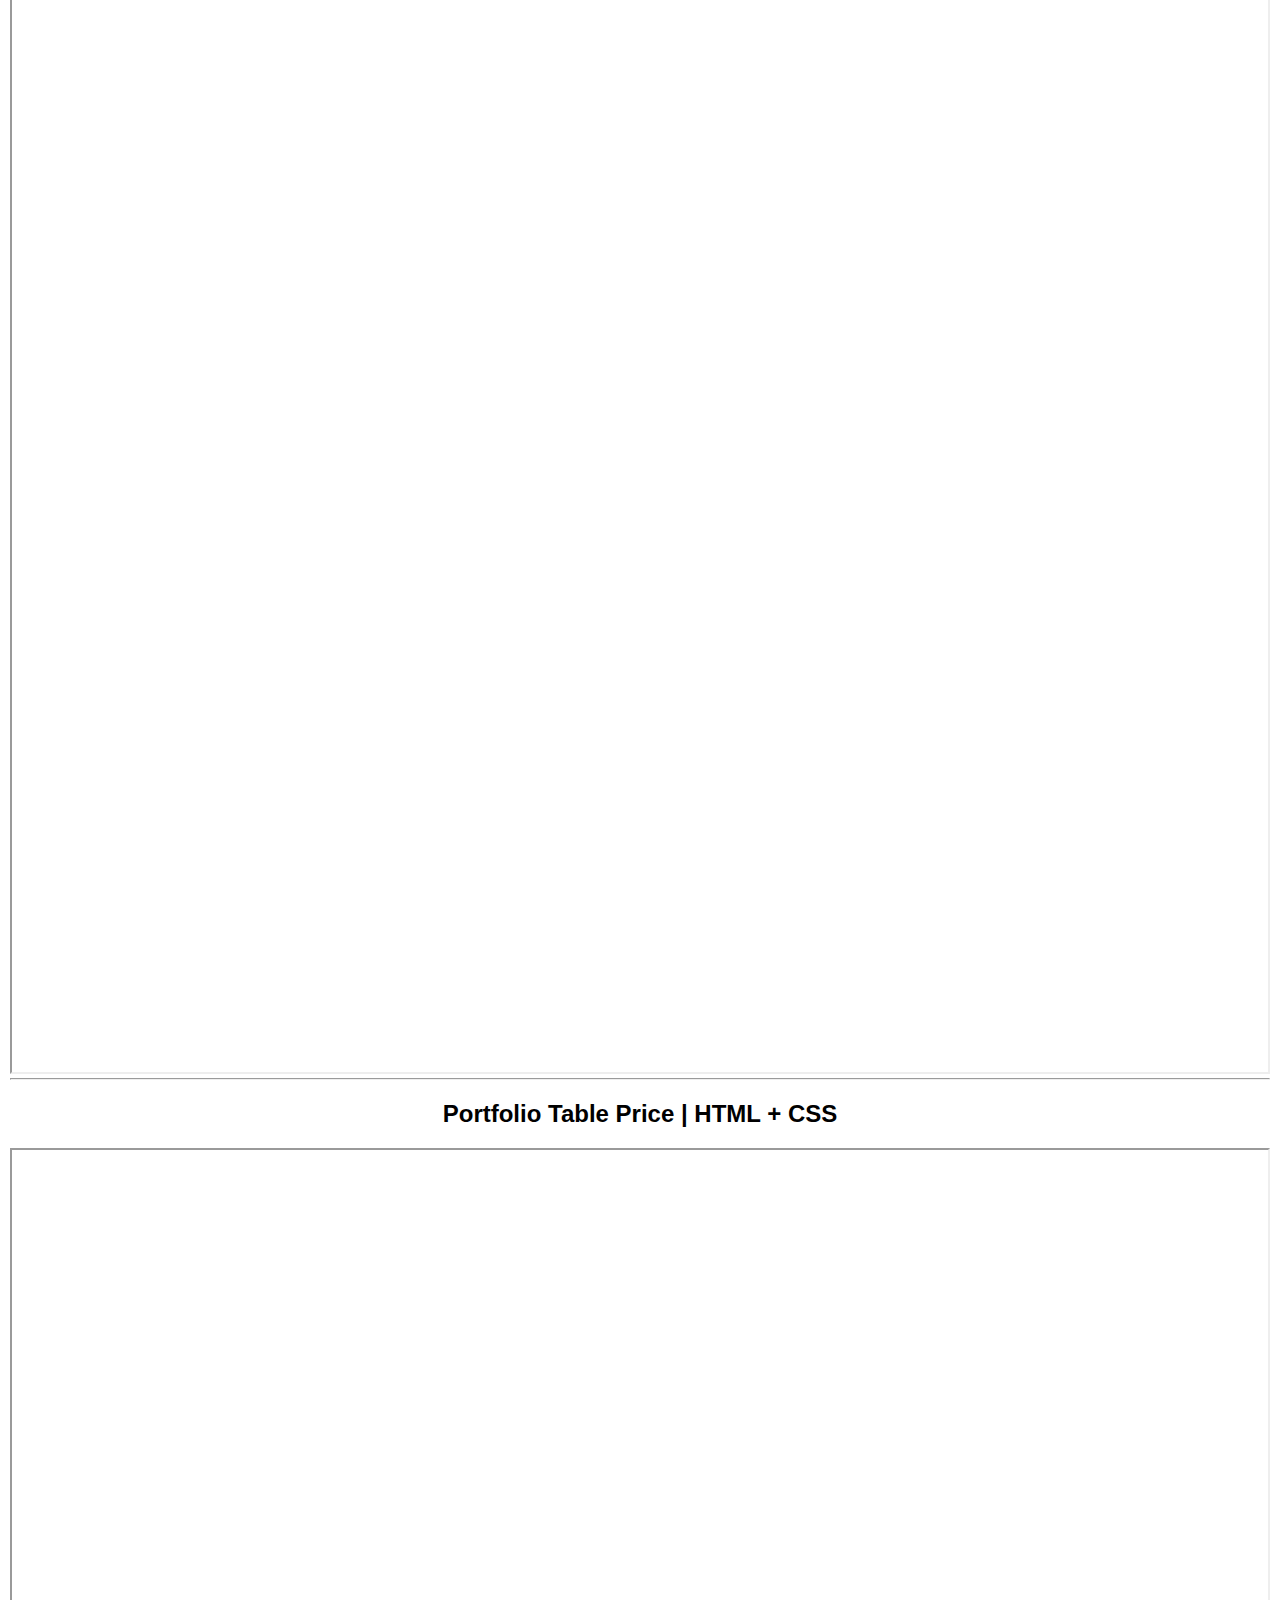
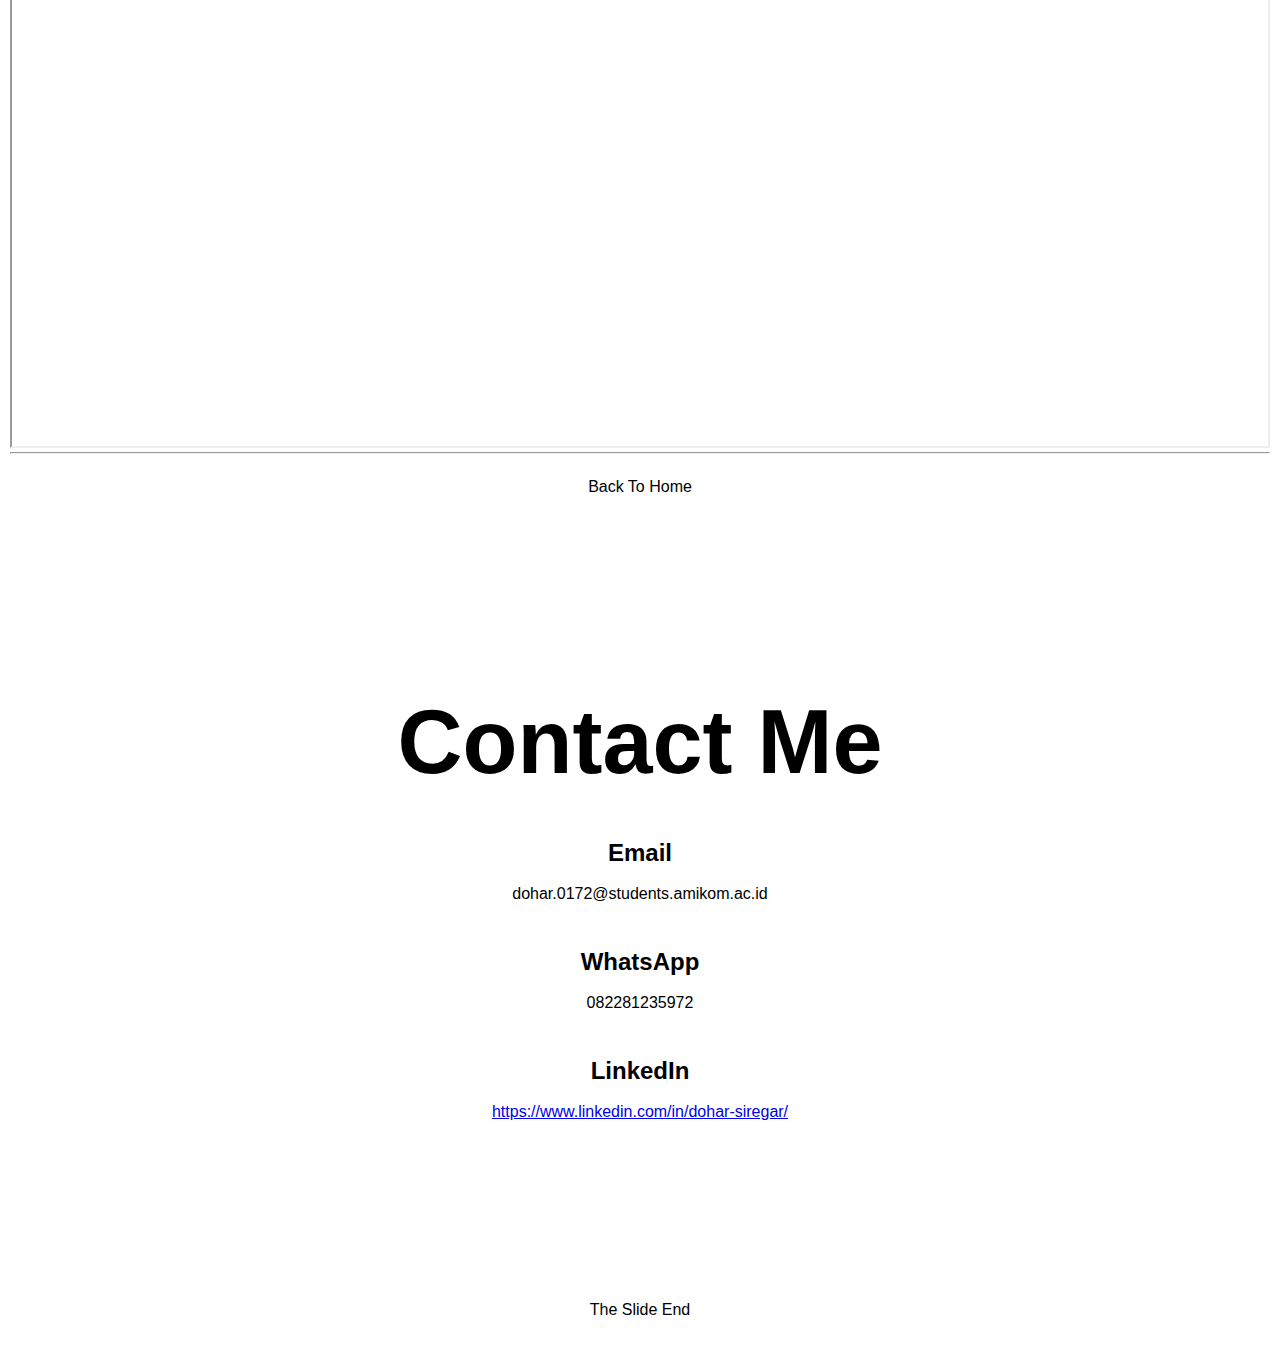
==== commit b989182c: "memperbaiki responsive untuk mobile dan menambahkan satu portfolio" ====
--- a/index.html
+++ b/index.html
@@ -122,6 +122,11 @@
                         <h2>Portfolio HTML</h2>
                         <iframe src="https://dohardnr.github.io/TemplateHTML" frameborder="1"></iframe>
                     </div>
+                    <hr>
+                    <div class="portfolio-html-css" id="portfolio-html-css">
+                        <h2>Portfolio Table Price | HTML + CSS</h2>
+                        <iframe src="https://dohardnr.github.io/TablePricing/" frameborder="1"></iframe>
+                    </div>
                 </section>
                 <hr>
                 <section class="frame-contact" id="contact">
--- a/css/style.css
+++ b/css/style.css
@@ -3,6 +3,11 @@
     padding: 0;
     font-family: 'Poppins', sans-serif;
     box-sizing: border-box;
+    list-style: none;
+}
+
+html{
+    padding: 10px;
 }
 
 .body{
@@ -221,6 +226,16 @@
     height: 160vh;
 }
 
+.portfolio-html-css h2{
+    text-align: center;
+    padding: 20px;
+}
+
+.portfolio-html-css iframe{
+    width: 100%;
+    height: 100vh;
+}
+
 .frame-contact{
     width: 100%;
     height: 100vh;
@@ -485,4 +500,51 @@
     .frame-page h1{
         font-size: 80px;
     }
+}
+
+@media(max-width:400px){
+    .panel{
+        width: 100%;
+    }
+
+    .header-form-css .container h1{
+        padding: 50px;
+        padding-top: 30vh;
+    }
+
+    .daftar-tools{
+        padding: 25px;
+    }
+
+    .header-form-css .slide-button{
+        padding: 10px;
+    }
+
+    /*==============================*/
+
+    .profil .image-fix-res{
+        width: 100px;
+        height: 100px;
+    }
+
+    .profil-name-work{
+        font-size: 10px;
+    }
+
+    .profil-skill h1{
+        padding: 0;
+        font-size: 15px;
+    }
+
+    .journey h1{
+        font-size: 30px;
+    }
+
+    .journey h2{
+        font-size: 15px;
+    }
+
+    .journey li{
+        font-size: 10px;
+    }
 }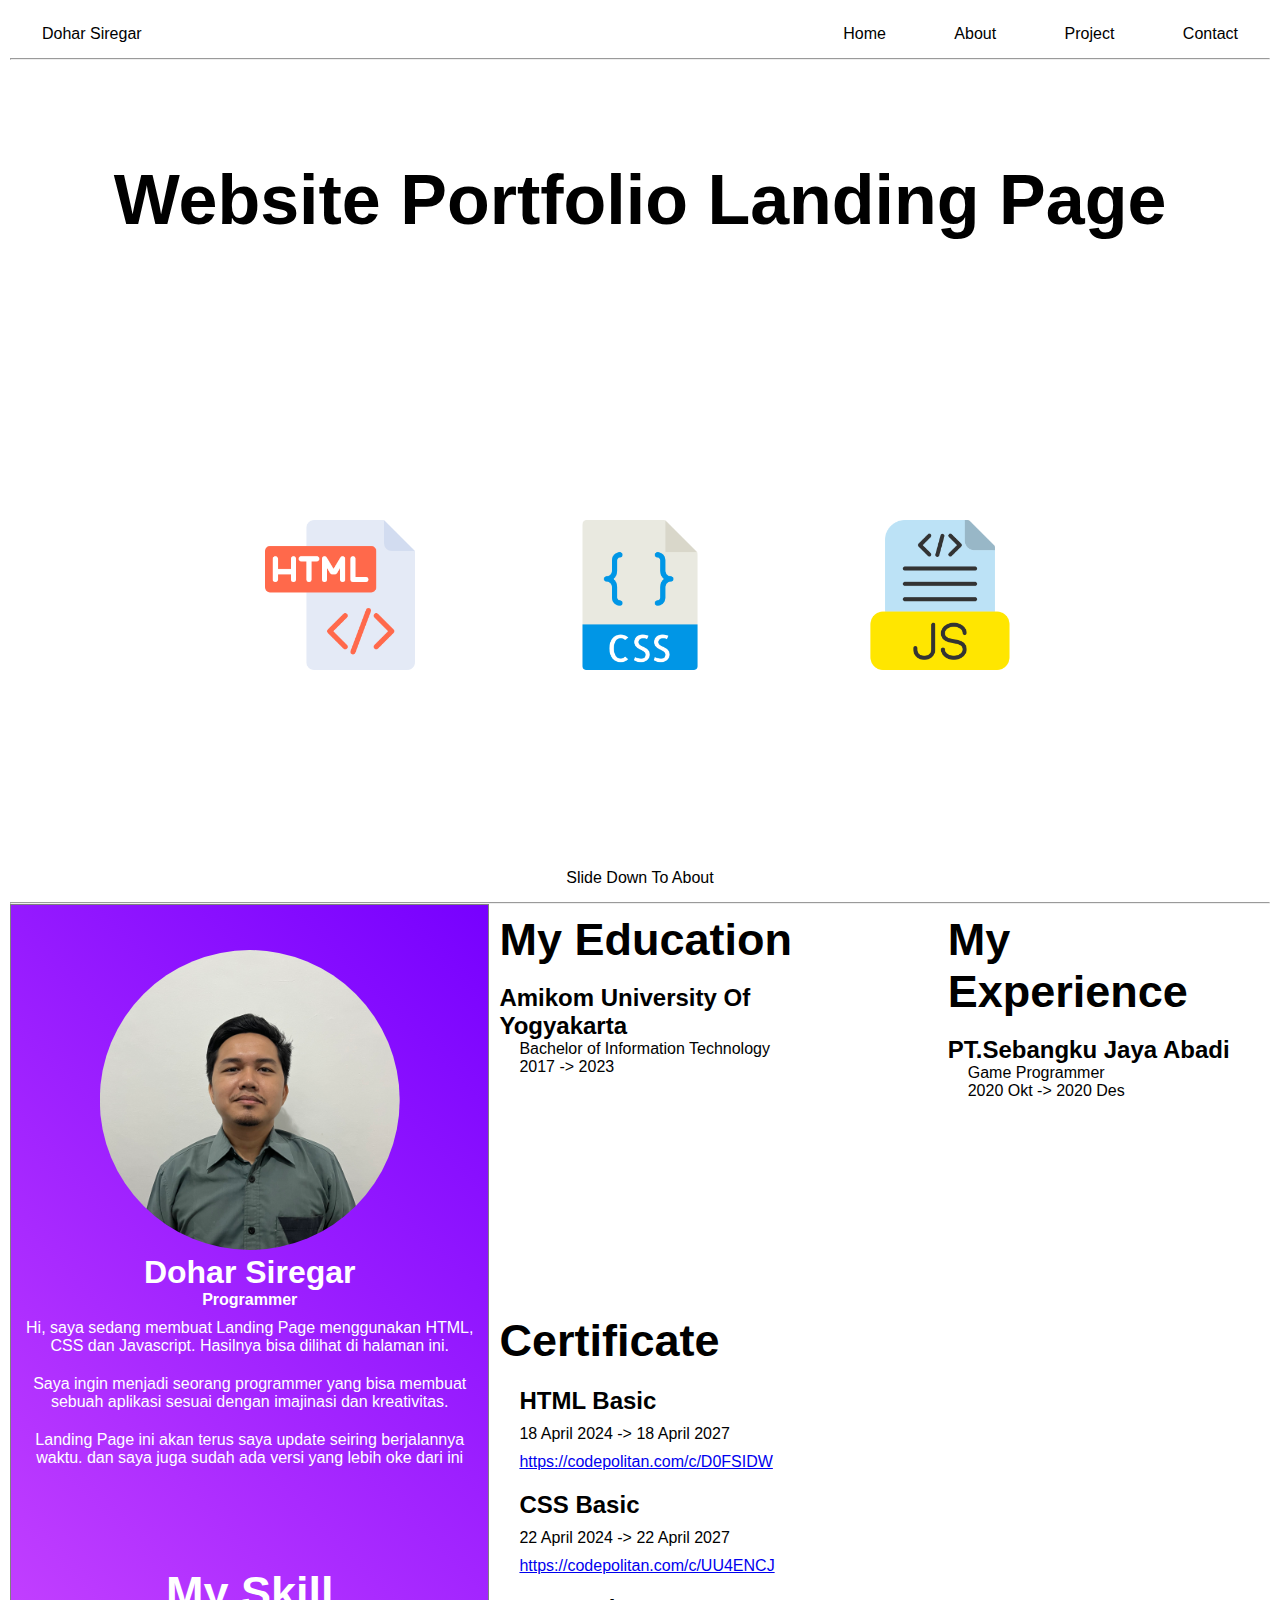
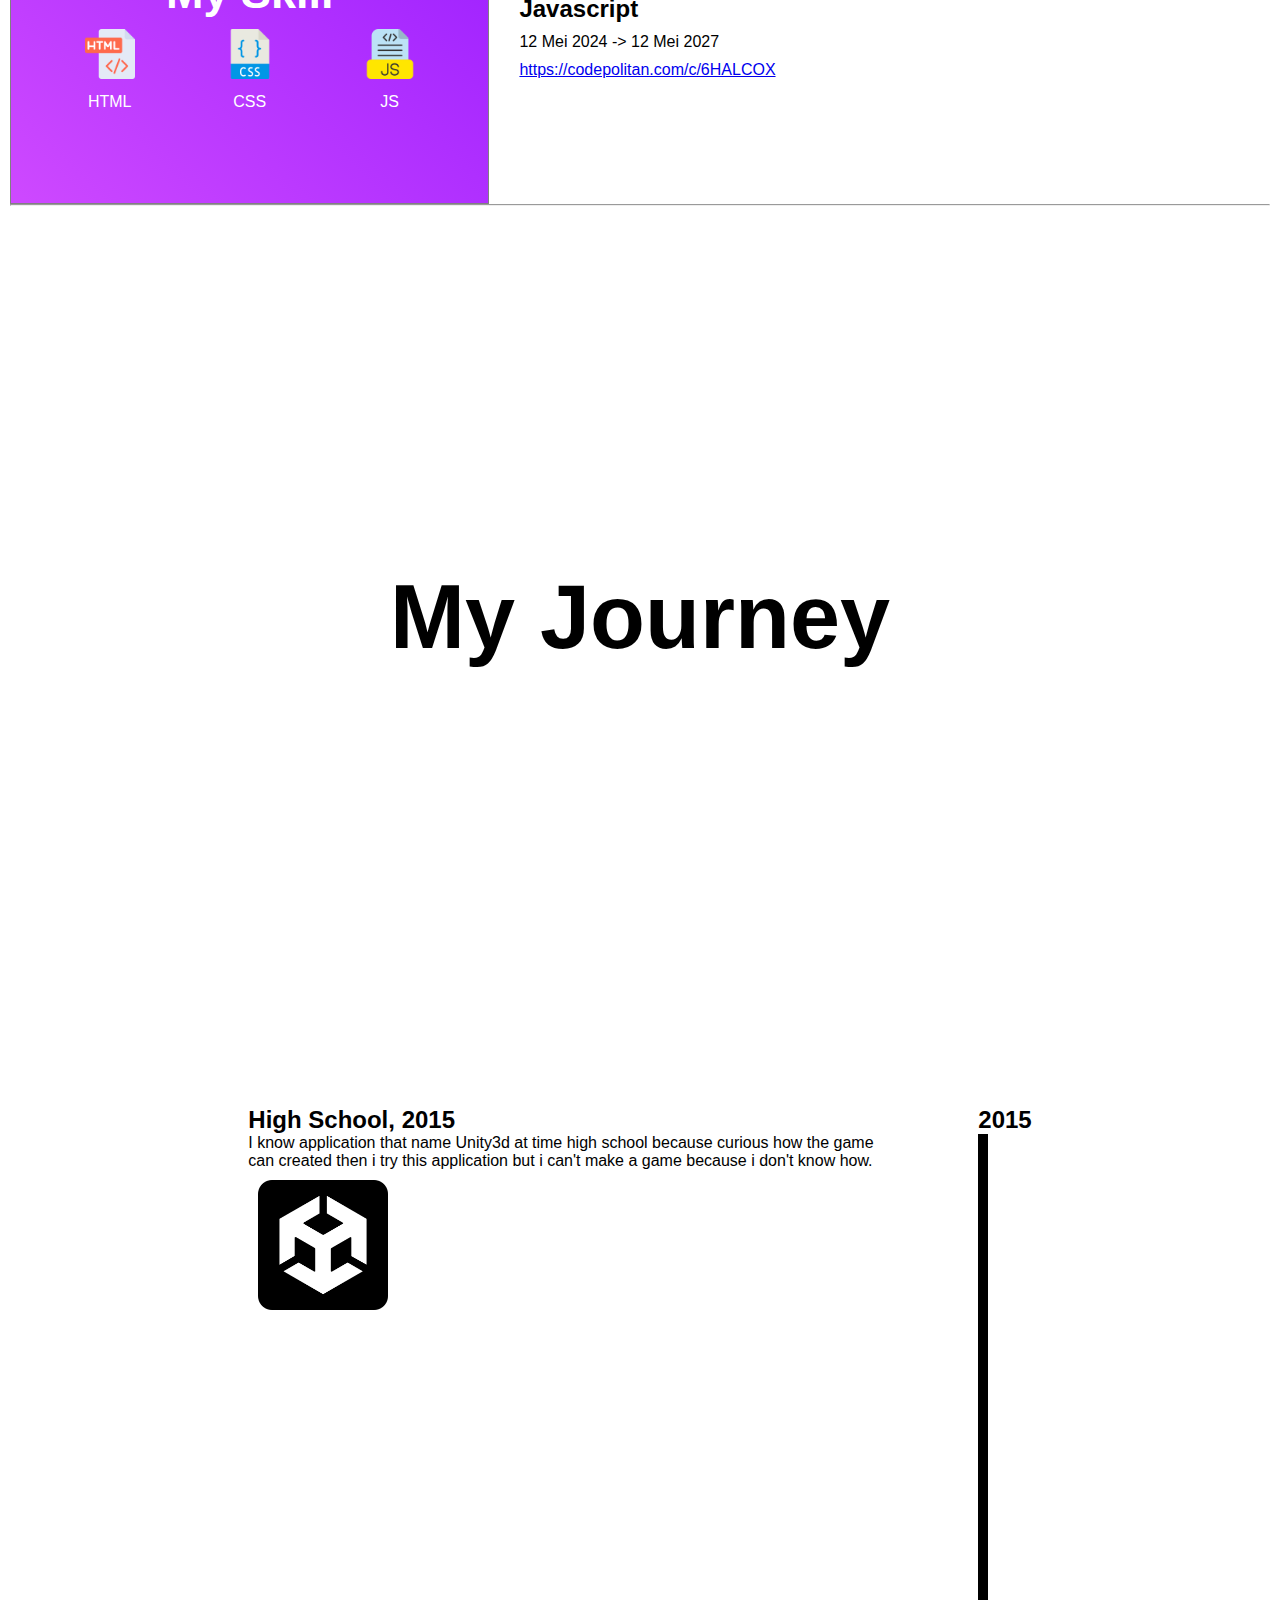
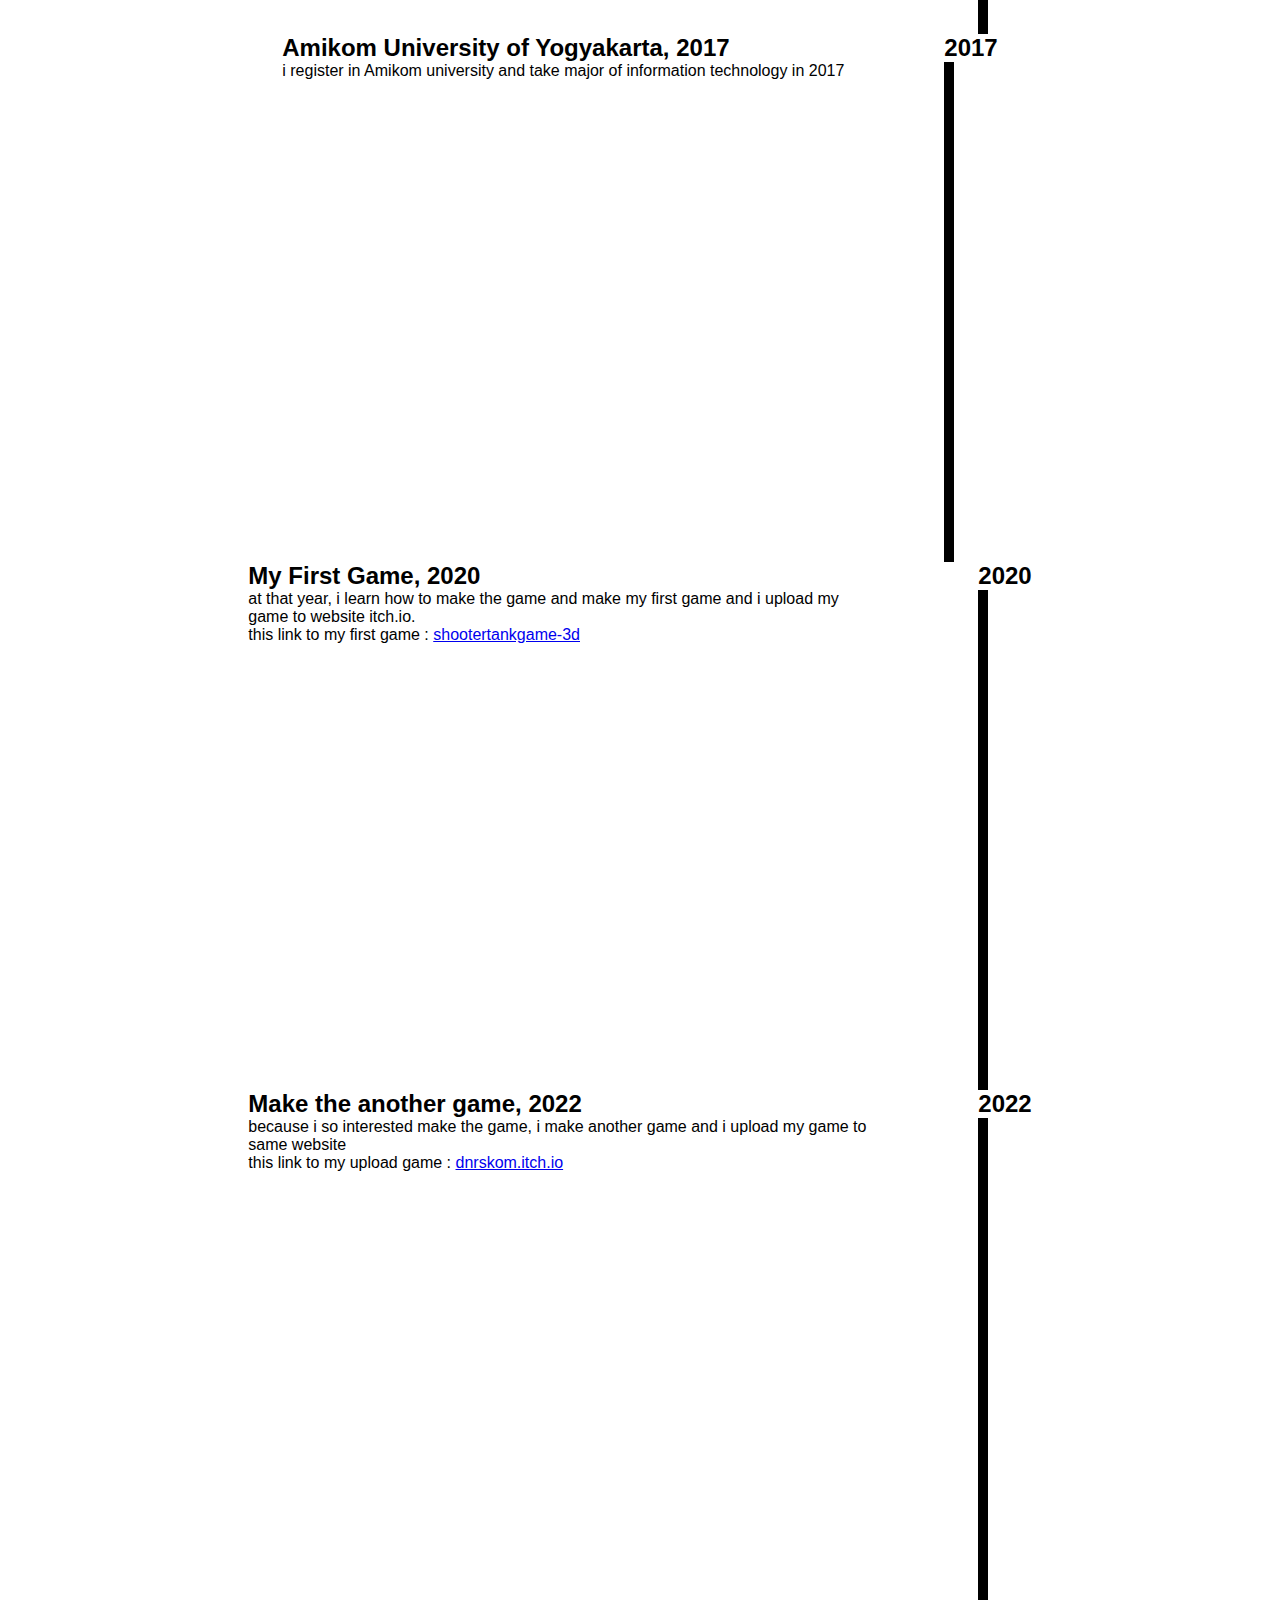
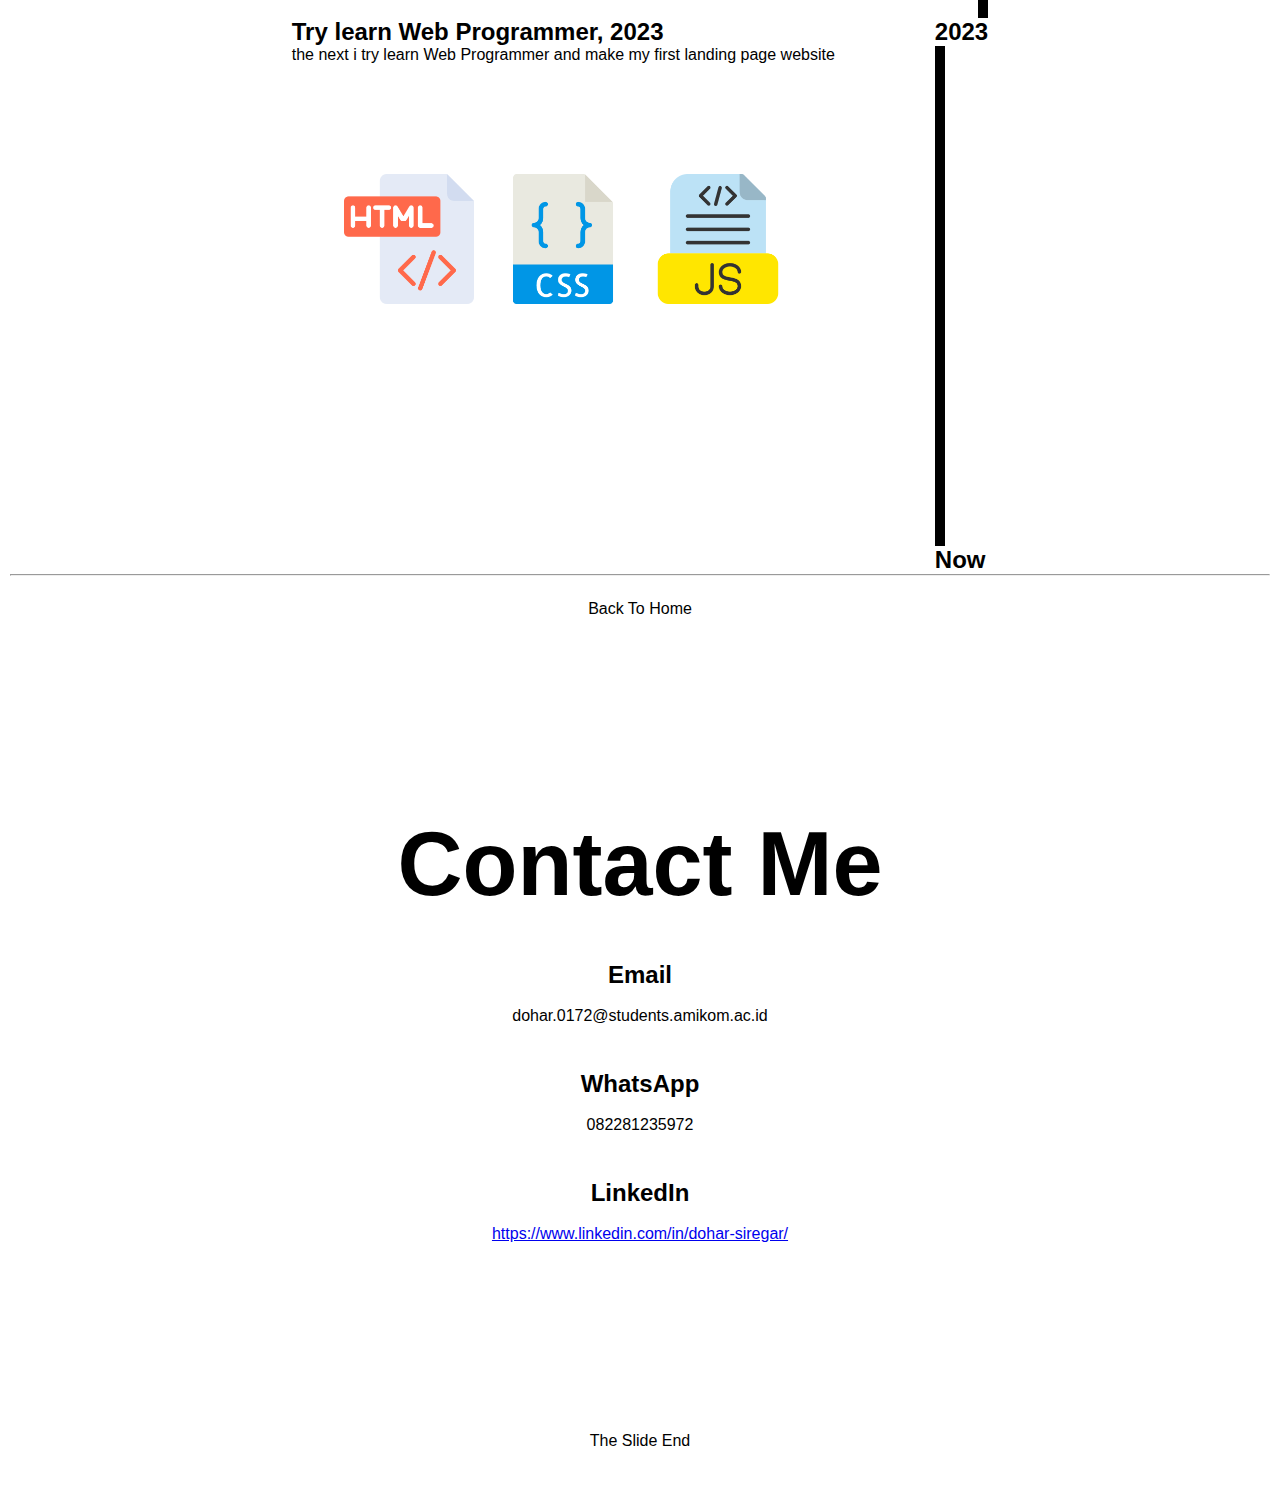
==== commit 87aca44e: "Memperbaiki responsive" ====
--- a/index.html
+++ b/index.html
@@ -26,17 +26,19 @@
         <hr>
         <main>
             <div class="panel landing-pages">
-                <section class="header-form-css" id="home">
-                    <div class="container">
-                        <h1>Website Portfolio Landing Page</h1>
-                    </div>
-                    <div class="daftar-tools">
-                        <div><img class="icon" src="icon/html.png" alt="icon-html"></div>
-                        <div><img class="icon" src="icon/css.png" alt="icon-css"></div>
-                        <div><img class="icon" src="icon/js-file.png" alt="icon-js"></div>
-                    </div>
-                    <div class="slide-button">
-                        <a href="#about">Slide Down To About</a>
+                <section id="home">
+                    <div class="header-container">
+                        <div class="container">
+                            <h1>Website Portfolio Landing Page</h1>
+                        </div>
+                        <div class="daftar-tools">
+                            <div><img class="icon" src="icon/html.png" alt="icon-html"></div>
+                            <div><img class="icon" src="icon/css.png" alt="icon-css"></div>
+                            <div><img class="icon" src="icon/js-file.png" alt="icon-js"></div>
+                        </div>
+                        <div class="slide-button">
+                            <a href="#about">Slide Down To About</a>
+                        </div>
                     </div>
                 </section>
                 <hr>
@@ -112,20 +114,73 @@
                 <hr>
                 <section id="project">
                     <div class="frame-mywebsite">
-                        <h1>My Portfolio Website</h1>
-                        <div class="slide-button">
-                            <a href="#portfolio-html">Slide Down To My Website</a>
-                        </div>
-                    </div>
-                    <hr>
-                    <div class="portfolio-html" id="portfolio-html">
-                        <h2>Portfolio HTML</h2>
-                        <iframe src="https://dohardnr.github.io/TemplateHTML" frameborder="1"></iframe>
-                    </div>
-                    <hr>
-                    <div class="portfolio-html-css" id="portfolio-html-css">
-                        <h2>Portfolio Table Price | HTML + CSS</h2>
-                        <iframe src="https://dohardnr.github.io/TablePricing/" frameborder="1"></iframe>
+                        <h1>My Journey</h1>
+                    </div>
+                    <div class="portfolio">
+                        <div>
+                            <h2>High School, 2015</h2>
+                            <p>I know application that name Unity3d at time high school because curious how the game can created then i try this application but i can't make a game because i don't know how.</p>
+                            <img class="icon" src="icon/unity.png" alt="">
+                        </div>
+                        <div>
+                            <h2 class="year">2015</h2>
+                            <div class="line"></div>
+                        </div>
+                    </div>
+
+                    <div class="portfolio">
+                        <div>
+                            <h2>Amikom University of Yogyakarta, 2017</h2>
+                            <p>i register in Amikom university and take major of information technology in 2017</p>
+                        </div>
+                        <div>
+                            <h2>2017</h2>
+                            <div class="line"></div>
+                        </div>
+                    </div>
+                    <div class="portfolio">
+                        <div>
+                            <h2>My First Game, 2020</h2>
+                            <p>at that year, i learn how to make the game and make my first game and i upload my game to website itch.io.</p>
+                            <p>
+                                this link to my first game : <a href="https://dnrskom.itch.io/shootertankgame-3d">shootertankgame-3d</a>
+                            </p>
+                            <img src="https://img.itch.zone/aW1nLzM5NTg4MjYuanBn/315x250%23c/PPKkGt.jpg" alt="">
+                        </div>
+                        <div>
+                            <h2>2020</h2>
+                            <div class="line"></div>
+                        </div>
+                    </div>
+                    <div class="portfolio">
+                        <div>
+                            <h2>Make the another game, 2022</h2>
+                            <p>because i so interested make the game, i make another game and i upload my game to same website</p>
+                            <p>
+                                this link to my upload game : <a href="https://dnrskom.itch.io/">dnrskom.itch.io</a>
+                            </p>
+                            <img src="https://img.itch.zone/aW1nLzg1MjY1NzMucG5n/315x250%23c/b3icuA.png" alt="">
+                        </div>
+                        <div>
+                            <h2>2022</h2>
+                            <div class="line"></div>
+                        </div>
+                    </div>
+                    <div class="portfolio">
+                        <div>
+                            <h2>Try learn Web Programmer, 2023</h2>
+                            <p>the next i try learn Web Programmer and make my first landing page website</p>
+                            <div class="list-skill">
+                                <img class="icon" src="icon/html.png" alt="">
+                                <img class="icon" src="icon/css.png" alt="">
+                                <img class="icon" src="icon/js-file.png" alt="">
+                            </div>
+                        </div>
+                        <div>
+                            <h2>2023</h2>
+                            <div class="line"></div>
+                            <h2>Now</h2>
+                        </div>
                     </div>
                 </section>
                 <hr>
--- a/css/style.css
+++ b/css/style.css
@@ -14,14 +14,15 @@
     background-color: #F5F7F8;
 }
 
-.header-form-css{
+/* section header-from-css */
+.header-container{
     width: 100%;
-    height: 100vh;
+    max-height: 100vh;
 }
 
 .container h1{
     padding: 100px;
-    font-size: 10vh;
+    font-size: 70px;
     text-align: center;
 }
 
@@ -210,28 +211,46 @@
     height: 100vh;
 }
 
-#project h1{
+.frame-mywebsite h1{
     font-size: 10vh;
     text-align: center;
     padding-top: 40vh;
 }
 
-.portfolio-html h2{
-    text-align: center;
-    padding: 20px;
-}
-
-.portfolio-html iframe{
-    width: 100%;
-    height: 160vh;
-}
-
-.portfolio-html-css h2{
-    text-align: center;
-    padding: 20px;
-}
-
-.portfolio-html-css iframe{
+.portfolio{
+    display: flex;
+    justify-content: center;
+    gap: 100px;
+}
+
+.portfolio p{
+    max-width: 70vh;
+    align-items: center;
+}
+
+.portfolio .line{
+    border-left: 10px solid black;
+    width: 10px;
+    height: 500px;
+}
+
+.portfolio .icon{
+    max-width: 150px;
+    max-height: 150px;
+    padding: 10px;
+}
+
+.portfolio img{
+    padding: 100px;
+}
+
+.portfolio .list-skill{
+    text-align: center;
+    padding: 10px;
+    padding-top: 100px;
+}
+
+.portfolio iframe{
     width: 100%;
     height: 100vh;
 }
@@ -265,52 +284,35 @@
 
 /* Support Desktop --> Tablet */
 
-@media(max-width:1700px){
-
-    .daftar-tools{
-        padding: 18vh;
-    }
-
-    .frame-page{
-        padding-bottom: 15vh;
-    }
-}
-
-@media(max-width:1400px){
-
-    .container h1{
-        font-size: 9vh;
-    }
-}
-
-@media(max-width:1300px){
-    .container h1{
-        font-size: 8vh;
-    }
-}
-
-@media(max-width:1200px){
-    .container h1{
-        font-size: 7vh;
-    }
-
+@media(max-width:1024px){
     .profil-skill{
-        padding-top: 9vh;
-    }
-}
-
-@media(max-width:1100px){
-    .container h1{
-        font-size: 6vh;
-    }
-}
-
-@media(max-width:950px){
+        padding-top: 5px;
+    }
+}
+
+@media(max-width:770px){
     .container h1{
         font-size: 5vh;
     }
 
+    .profil-name-work p{
+        font-size: 15px;
+    }
+
+    .profil .profil-skill .container{
+        gap: 50px;
+    }
+
+    .profil .profil-skill{
+        padding: 10px;
+    }
+
+    .profil-skill h1{
+        font-size: 30px;
+    }
+
     .journey{
+        grid-template-columns: auto;
         gap: 50px;
     }
 
@@ -331,122 +333,21 @@
     }
 }
 
-@media(max-width:800px){
-    .container h1{
-        font-size: 4vh;
-    }
-
-    .journey{
-        gap: 10px
-    }
-
-    .profil-skill{
-        padding: 25px;
-    }
-
-    .profil-skill .container{
-        gap: 9vh;
-    }
-    .profil-skill h1{
-        font-size: 4vh;
-    }
-}
-
-@media(max-width:700px){
+/* Support Desktop --> Tablet */
+/* Support Mobile Smartphone */
+
+@media(max-width:425px){
+
     .header-name-nav{
-        display: flex;
         flex-direction: column;
         align-items: center;
     }
-    /*============================*/
-    .header-form-css{
-        height: 103vh;
-    }
-    .container h1{
-        padding: 20vh;
-        padding-top: 27vh;
-    }
-    .daftar-tools{
-        padding: 15vh;
-    }
-
-    .container h1{
-        font-size: 3vh;
-    }
-
-    .icon{
-        width: 100px;
-        height: 100px;
-    }
-
-    /*==========================*/
-
-    .profil{
-        height: 102vh;
-    }
-
-    .profil .image-fix-res{
-        width: 200px;
-        height: 200px;
-    }
-
-    .profil-name-work p{
-        font-size: 15px;
-    }
-
-    .profil-skill h1{
-        padding: 5vh;
-        padding-bottom: 3vh;
-    }
-
-    .profil-skill .container{
-        gap: 5vh;
-    }
-
-    .journey{
-        grid-template-columns: auto;
-    }
-
-    .education h1{
-        font-size: 30px;
-    }
-
-    .education h2{
-        font-size: 20px;
-    }
-
-    .education li{
-        font-size: 15px;
-    }
-
-    .experience h1{
-        font-size: 30px;
-    }
-
-    .experience h2{
-        font-size: 20px;
-    }
-
-    .experience li{
-        font-size: 15px;
-    }
-
-    .certificate h1{
-        font-size: 30px;
-    }
-
-    /*==========================*/
-
-    #project h1{
-        font-size: 50px;
-    }
-}
-
-/* Support Desktop --> Tablet */
-/* Support Mobile Smartphone */
-
-@media(max-width:500px){
-
+
+    .header-name-nav .Pilihan-Navigasi{
+        display: grid;
+        grid-template-columns: auto auto;
+        column-gap: 100px;
+    }
     .container h1{
         font-size: 30px;
         padding: 10vh;
@@ -454,97 +355,108 @@
     }
 
     .daftar-tools{
-        padding: 10vh;
+        padding: 10px;
         padding-bottom: 20vh;
     }
+
+    .daftar-tools .icon{
+        width: 100px;
+        height: 100px;
+    }
     
-    .profil .image-fix-res{
-        width: 150px;
-        height: 150px;
-    }
-
-    .profil p{
-        font-size: 10px;
-    }
-
-    .profil-skill h1{
-        font-size: 30px;
-        padding: 10px;
-    }
-
-    .profil-skill .container{
-        display: flex;
-        flex-direction: column;
-        gap: 10px;
-    }
-
-    /*============================*/
-
-    .frame-mywebsite h1{
-        padding: 10px;
-    }
-}
-
-@media(max-width:460px){
-    .Pilihan-Navigasi{
-        display: grid;
-        grid-template-columns: auto auto;
-        column-gap: 50px;
-    }
-
-    .container h1{
-        padding: 70px;
-        padding-top: 40vh;
-    }
-
-    .frame-page h1{
-        font-size: 80px;
-    }
-}
-
-@media(max-width:400px){
-    .panel{
-        width: 100%;
-    }
-
-    .header-form-css .container h1{
-        padding: 50px;
-        padding-top: 30vh;
-    }
-
-    .daftar-tools{
-        padding: 25px;
-    }
-
-    .header-form-css .slide-button{
-        padding: 10px;
-    }
-
-    /*==============================*/
-
     .profil .image-fix-res{
         width: 100px;
         height: 100px;
     }
 
-    .profil-name-work{
+    .profil p{
         font-size: 10px;
     }
 
-    .profil-skill h1{
-        padding: 0;
+    .profil .profil-skill h1{
+        font-size: 20px;
+    }
+
+    .profil .profil-skill .container{
+        flex-direction: column;
+        gap: 10px;
+    }
+    
+    .journey .certificate{
+        font-size: 10px;
+    }
+
+    .frame-mywebsite h1{
+        font-size: 60px;
+    }
+
+    .portfolio img{
+        padding: 10px;
+        width: 250px;
+        height: 250px;
+    }
+
+    .portfolio .list-skill .icon{
+        width: 100px;
+        height: 100px;
+    }
+
+    .frame-contact .frame-page h1{
+        font-size: 60px;
+    }
+}
+
+@media(max-width:400px){
+    .header-container .container h1{
+        padding: 5vh;
+        padding-top: 20vh;
+    }
+
+    .certificate h1{
+        font-size: 30px;
+    }
+
+    .profil-name-work strong{
         font-size: 15px;
     }
 
-    .journey h1{
-        font-size: 30px;
-    }
-
-    .journey h2{
-        font-size: 15px;
-    }
-
-    .journey li{
-        font-size: 10px;
+    .profil-skill .icon{
+        width: 30px;
+        height: 30px;
+    }
+
+    .portfolio img{
+        width: 200px;
+        height: 200px;
+    }
+
+    .portfolio .list-skill .icon{
+        width: 80px;
+        height: 80px;
+    }
+}
+
+@media(max-width:350px){
+    .header-container .daftar-tools .icon{
+        width: 80px;
+        height: 80px;
+    }
+
+    .certificate ul{
+        padding-left: 5px;
+    }
+
+    .portfolio h2{
+        font-size: 20px;
+    }
+
+    .portfolio img{
+        width: 150px;
+        height: 150px;
+    }
+
+    .portfolio .list-skill .icon{
+        width: 70px;
+        height: 70px;
     }
 }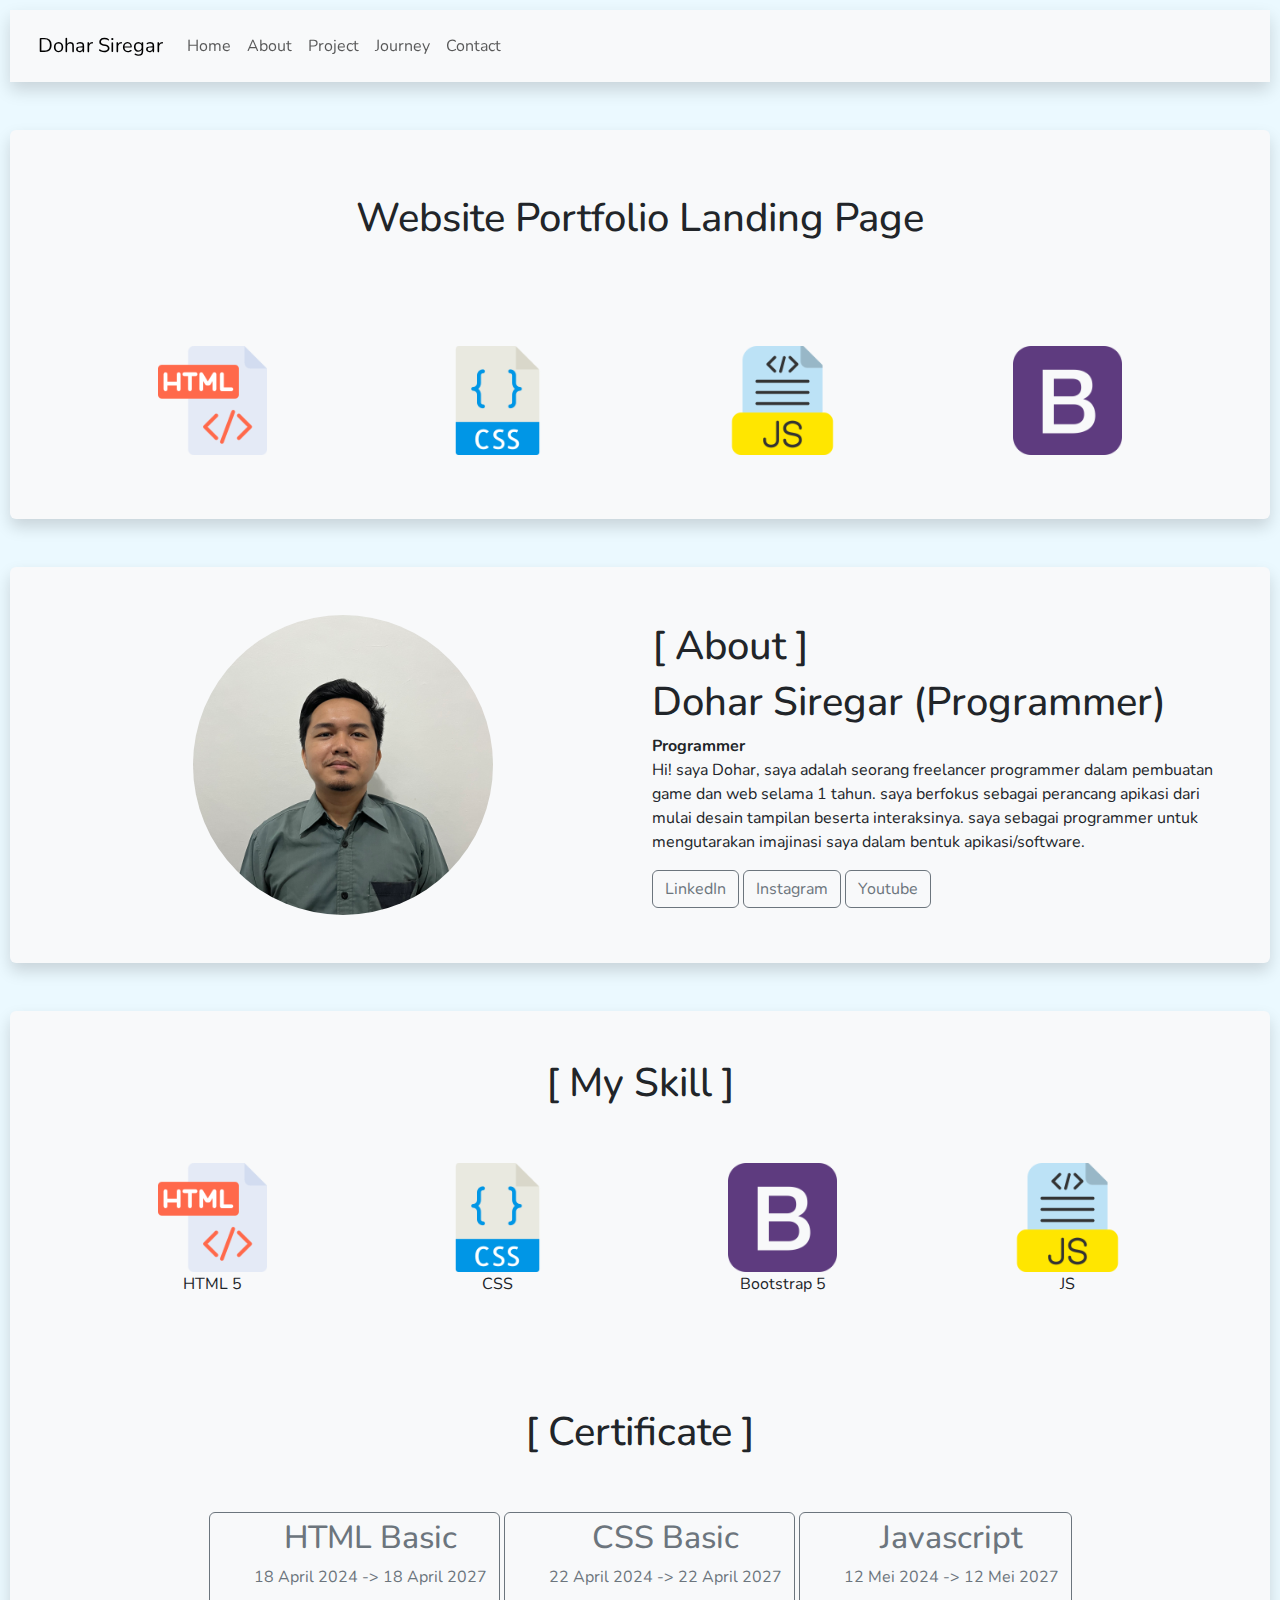
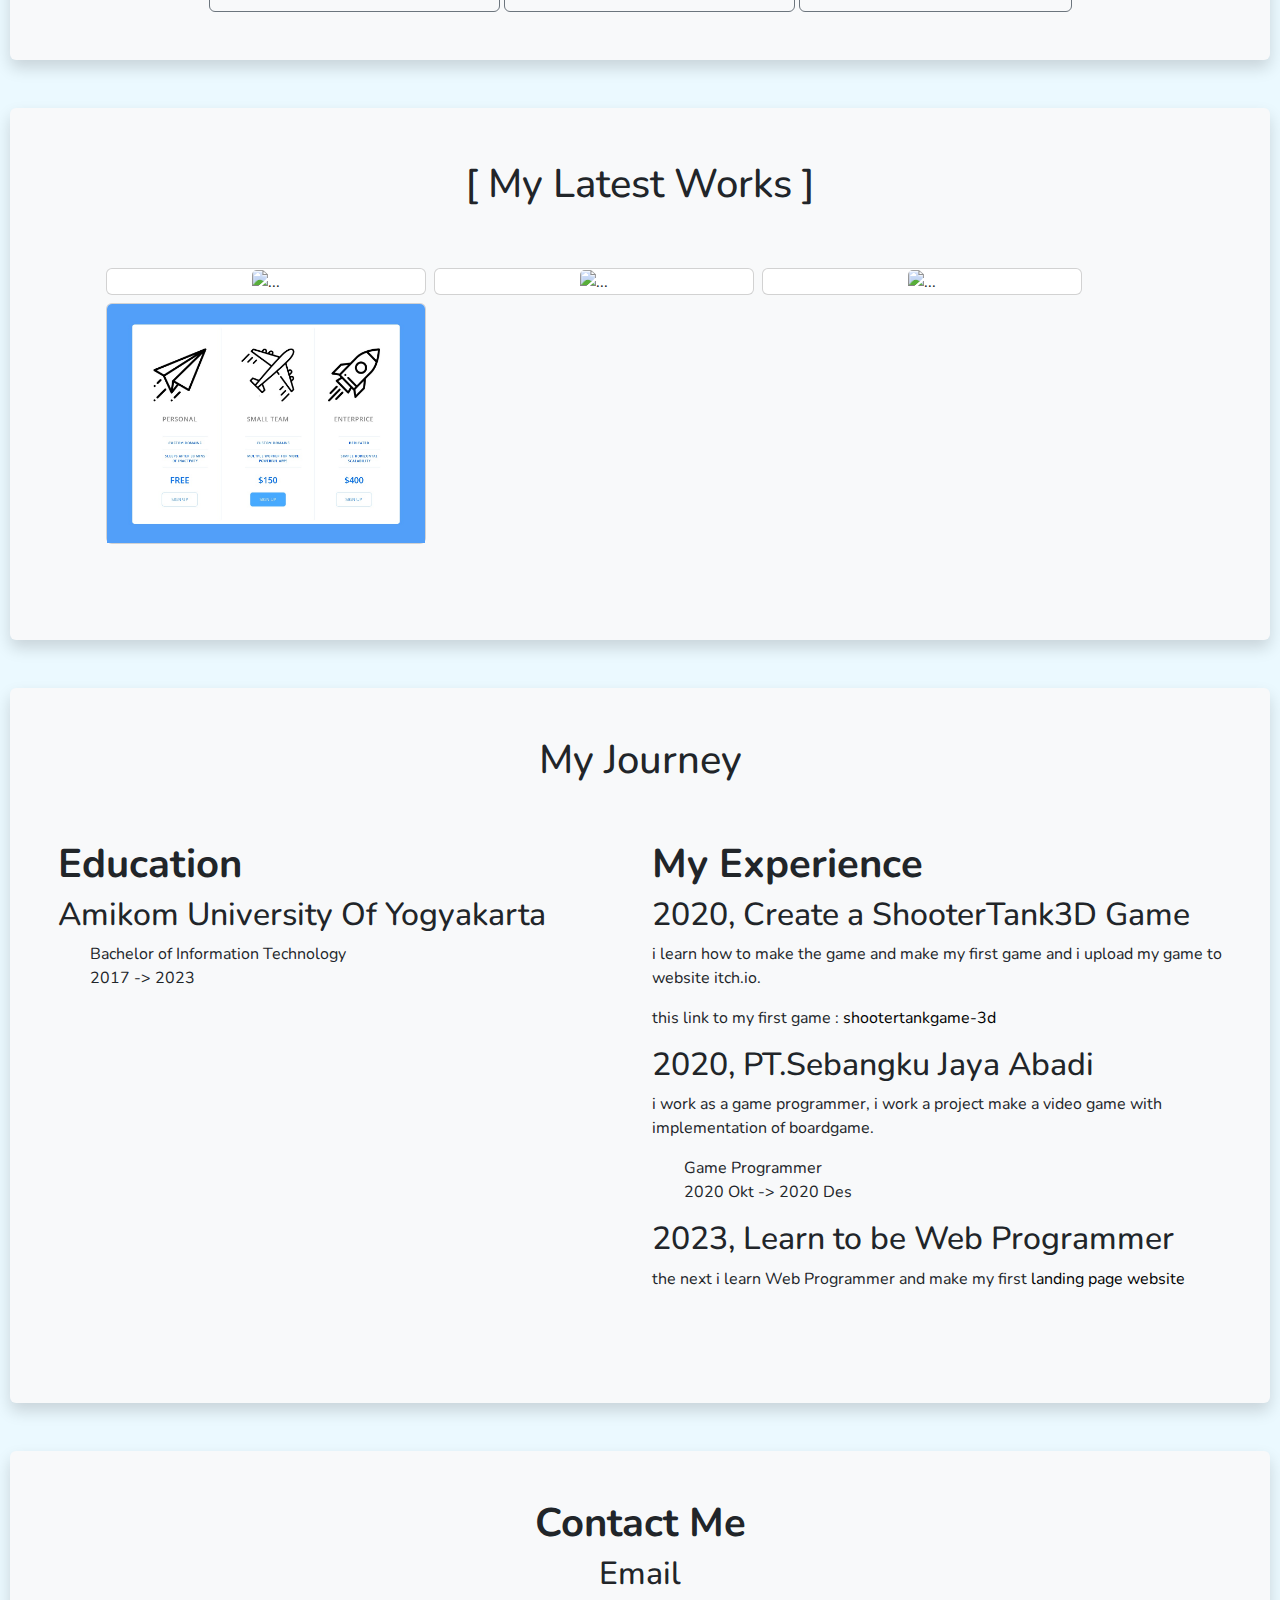
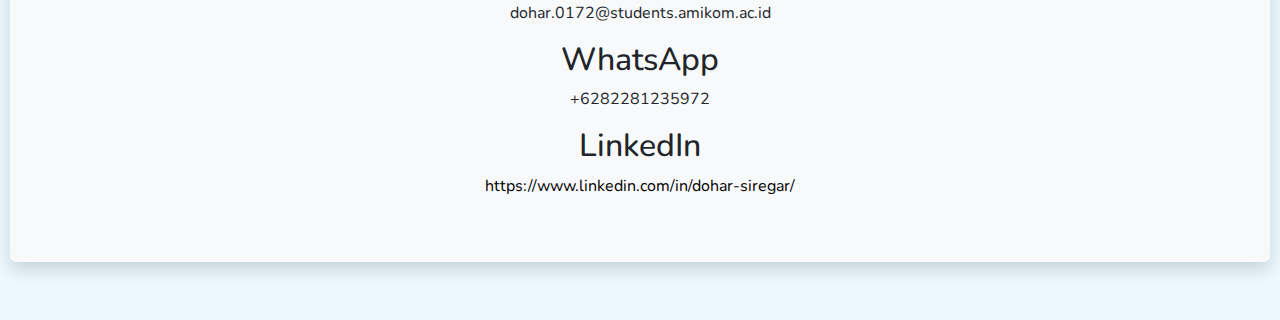
==== commit 5e8b4760: "Memperbaiki responsive dan menambahkan beberapa project portfolio" ====
--- a/index.html
+++ b/index.html
@@ -4,77 +4,178 @@
         <meta charset="UTF-8">
         <meta name="viewport" content="width=device-width, initial-scale=1.0">
         <title>My Website Portfolio Page</title>
+        <link rel="preconnect" href="https://fonts.googleapis.com">
+        <link rel="preconnect" href="https://fonts.gstatic.com" crossorigin>
+        <link href="https://fonts.googleapis.com/css2?family=Nunito:ital,wght@0,200..1000;1,200..1000&display=swap" rel="stylesheet">
+        <link href="https://cdn.jsdelivr.net/npm/bootstrap@5.3.3/dist/css/bootstrap.min.css" rel="stylesheet" integrity="sha384-QWTKZyjpPEjISv5WaRU9OFeRpok6YctnYmDr5pNlyT2bRjXh0JMhjY6hW+ALEwIH" crossorigin="anonymous">
         <link rel="stylesheet" href="css/style.css">
-        <style>
-            .hidden{
-                display: none;
-            }
-        </style>
     </head>
     <body>
-        <div class="header-name-nav">
-            <div class="Container-Judul">
-                <a href="index.html">Dohar Siregar</a>
+        <nav class="navbar navbar-expand-lg shadow p-3 mb-5 bg-body-tertiary sticky-top">
+            <div class="container-fluid">
+                <a class="navbar-brand" href="index.html">Dohar Siregar</a>
+                <button class="navbar-toggler" type="button" data-bs-toggle="collapse" data-bs-target="#navbarNavAltMarkup" aria-controls="navbarNavAltMarkup" aria-expanded="false" aria-label="Toggle navigation">
+                    <span class="navbar-toggler-icon"></span>
+                </button>
+                <div class="collapse navbar-collapse" id="navbarNavAltMarkup">
+                    <div class="navbar-nav">
+                        <a class="nav-link" href="#home">Home</a>
+                        <a class="nav-link" href="#about">About</a>
+                        <a class="nav-link" href="#project">Project</a>
+                        <a class="nav-link" href="#journey">Journey</a>
+                        <a class="nav-link" href="#contact">Contact</a>
+                    </div>
+                </div>
             </div>
-            <div class="Pilihan-Navigasi">
-                <a href="#home">Home</a>
-                <a href="#about">About</a>
-                <a href="#project">Project</a>
-                <a href="#contact">Contact</a>
-            </div>
-        </div>
-        <hr>
+        </nav>
+
         <main>
-            <div class="panel landing-pages">
-                <section id="home">
-                    <div class="header-container">
-                        <div class="container">
+            <section id="home">
+                <div class="shadow p-3 mb-5 bg-body-tertiary rounded">
+                    <div class="container">
+                        <div class="text-center py-5">
                             <h1>Website Portfolio Landing Page</h1>
                         </div>
-                        <div class="daftar-tools">
-                            <div><img class="icon" src="icon/html.png" alt="icon-html"></div>
-                            <div><img class="icon" src="icon/css.png" alt="icon-css"></div>
-                            <div><img class="icon" src="icon/js-file.png" alt="icon-js"></div>
-                        </div>
-                        <div class="slide-button">
-                            <a href="#about">Slide Down To About</a>
-                        </div>
-                    </div>
-                </section>
-                <hr>
-                <section class="profil-form-css" id="about">
-                    <div class="profil">
-                        <div>
-                            <img src="img/profil.jpeg" alt="" class="image-fix-res">
-                        </div>
-                        <div class="profil-name-work">
-                            <h1>Dohar Siregar</h1>
+                        <div class="row text-center py-5">
+                            <div class="col"><img class="col-lg-5 img-fluid" src="icon/html.png" alt="icon-html"></div>
+                            <div class="col"><img class="col-lg-5 img-fluid" src="icon/css.png" alt="icon-css"></div>
+                            <div class="col"><img class="col-lg-5 img-fluid" src="icon/js-file.png" alt="icon-js"></div>
+                            <div class="col"><img src="icon/bootstrap.png" alt="" class="col-lg-5 img-fluid"></div>
+                        </div>
+                    </div>
+                </div>
+            </section>
+
+            <section id="about">
+                <div class="shadow p3 mb-5 bg-body-tertiary rounded">
+                    <div class="row p-5 align-items-center">
+                        <div class="col text-center" id="foto-profil">
+                            <img src="img/profil.jpeg" alt="" class="img-fluid">
+                        </div>
+                        <div class="col">
+                            <h1>[ About ]</h1+>
+                            <h1>Dohar Siregar (Programmer)</h1>
                             <strong>Programmer</strong>
-                            <p>Hi, saya sedang membuat Landing Page menggunakan HTML, CSS dan Javascript. Hasilnya bisa dilihat di halaman ini.</p>
-                            <p>Saya ingin menjadi seorang programmer yang bisa membuat sebuah aplikasi sesuai dengan imajinasi dan kreativitas.</p>
-                            <p>Landing Page ini akan terus saya update seiring berjalannya waktu. dan saya juga sudah ada versi yang lebih oke dari ini</p>
-                        </div>
-                        <div class="profil-skill">
-                            <h1>My Skill</h1>
-                            <div class="container">
-                                <div>
-                                    <img class="icon" src="icon/html.png" alt="icon-html">
-                                    <p>HTML</p>
-                                </div>
-                                <div>
-                                    <img class="icon" src="icon/css.png" alt="icon-css">
-                                    <p>CSS</p>
-                                </div>
-                                <div>
-                                    <img class="icon" src="icon/js-file.png" alt="icon-js">
-                                    <p>JS</p>
-                                </div>
-                            </div>
-                        </div>
-                    </div>
-                    <div class="journey">
-                        <div class="education">
-                            <h1>My Education</h1>
+                            <p>Hi! saya Dohar, saya adalah seorang freelancer programmer dalam pembuatan game dan web selama 1 tahun. saya berfokus sebagai perancang apikasi dari mulai desain tampilan beserta interaksinya. saya sebagai programmer untuk mengutarakan imajinasi saya dalam bentuk apikasi/software.</p>
+                            <div class="col">
+                                <a href="" class="btn btn-outline-secondary">LinkedIn</a>
+                                <a href="" class="btn btn-outline-secondary">Instagram</a>
+                                <a href="" class="btn btn-outline-secondary">Youtube</a>
+                            </div>
+                        </div>
+                    </div>
+                </div>
+
+                <div class="shadow p3 mb-5 bg-body-tertiary rounded">
+                    <div class="container">
+                        <div class="text-center py-5">
+                            <h1>[ My Skill ]</h1>
+                        </div>
+                        <div class="row text-center">
+                            <div class="col">
+                                <img src="icon/html.png" alt="icon-html" class="col-lg-5 img-fluid">
+                                <p>HTML 5</p>
+                            </div>
+                            <div class="col">
+                                <img src="icon/css.png" alt="icon-css" class="col-lg-5 img-fluid">
+                                <p>CSS</p>
+                            </div>
+                            <div class="col">
+                                <img src="icon/bootstrap.png" alt="icon-js" class="col-lg-5 img-fluid">
+                                <p>Bootstrap 5</p>
+                            </div>
+                            <div class="col">
+                                <img src="icon/js-file.png" alt="icon-js" class="col-lg-5 img-fluid">
+                                <p>JS</p>
+                            </div>
+                        </div>
+
+                        <div class="row py-5 text-center">
+                            <div class="text-center p-5">
+                                <h1>[ Certificate ]</h1>
+                            </div>
+
+                            <div class="px-5">
+                                <a href="https://codepolitan.com/c/D0FSIDW" class="col text-center btn btn-outline-secondary">
+                                    <ul>
+                                        <h2>HTML Basic</h2>
+                                        <li>18 April 2024 -> 18 April 2027</li>
+                                    </ul>
+                                </a>
+                                <a href="https://codepolitan.com/c/UU4ENCJ" class="col text-center btn btn-outline-secondary">
+                                    <ul>
+                                        <h2>CSS Basic</h2>
+                                        <li>22 April 2024 -> 22 April 2027</li>
+                                    </ul>
+                                </a>
+                                <a href="https://codepolitan.com/c/6HALCOX" class="col text-center btn btn-outline-secondary">
+                                    <ul class="col">
+                                        <h2>Javascript</h2>
+                                        <li>12 Mei 2024 -> 12 Mei 2027</li>
+                                    </ul>
+                                </a>
+                            </div>
+                        </div>
+                    </div>
+                </div>
+            </section>
+            
+
+            <section id="project">
+                <div class="shadow p3 mb-5 bg-body-tertiary rounded">
+                    <div class="container text-center p-5">
+                        <div class="py-1">
+                            <h1>[ My Latest Works ]</h1>
+                        </div>
+                        <div class="row py-5 gap-2">
+                            <div class="card" style="width: 20rem;">
+                                <div class="image">
+                                    <img src="https://img.itch.zone/aW1nLzM5NTg4MjYuanBn/315x250%23c/PPKkGt.jpg" class="card-img-top img-fluid" alt="...">
+                                </div>
+                                <div class="middle text">
+                                    <a href="https://dnrskom.itch.io/shootertankgame-3d" class="fs-2 fw-bold">ShooterTank3D (Game)</a>
+                                </div>
+                            </div>
+
+                            <div class="card" style="width: 20rem">
+                                <div class="image">
+                                    <img src="https://img.itch.zone/aW1nLzg1MjY1NzMucG5n/315x250%23c/b3icuA.png" class="card-img-top" alt="...">
+                                </div>
+                                <div class="middle text">
+                                    <a href="https://dnrskom.itch.io/shootertankgame-3d-educated-version" class="fs-2 fw-bold">ShooterTank3D Educated Version (Game)</a>
+                                </div>
+                            </div>
+
+                            <div class="card" style="width: 20rem">
+                                <div class="image">
+                                    <img src="https://img.itch.zone/aW1nLzE0MzYxNDQ5LnBuZw==/315x250%23c/bzGchS.png" class="card-img-top" alt="...">
+                                </div>
+                                <div class="middle text">
+                                    <a href="https://dnrskom.itch.io/pong-pong" class="fs-2 fw-bold">Pong-Pong (Game)</a>
+                                </div>
+                            </div>
+
+                            <div class="card" style="width: 20rem">
+                                <div class="image">
+                                    <img src="img/price-list.jpg" class="card-img-top" alt="...">
+                                </div>
+                                <div class="middle text">
+                                    <a href="https://dohardnr.github.io/TablePricing/" class="fs-2 fw-bold">Table Pricing (Website)</a>
+                                </div>
+                            </div>
+                        </div>
+                    </div>
+                </div>
+            </section>
+
+            <section id="journey">
+                <div class="shadow p3 mb-5 bg-body-tertiary rounded p-5">
+                    <div class="text-center">
+                        <h1>My Journey</h1>
+                    </div>
+                    <div class="row">
+                        <div class="col py-5">
+                            <h1 class="fw-bold">Education</h1>
                             <div>
                                 <h2>Amikom University Of Yogyakarta</h2>
                                 <ul>
@@ -83,135 +184,56 @@
                                 </ul>
                             </div>
                         </div>
-                        <div class="experience">
-                            <h1>My Experience</h1>
-                            <h2>PT.Sebangku Jaya Abadi</h2>
-                            <ul>
-                                <li>Game Programmer</li>
-                                <li>2020 Okt -> 2020 Des</li>
-                            </ul>
-                        </div>
-                        <div class="certificate">
-                            <h1>Certificate</h1>
-                            <ul>
-                                <h2>HTML Basic</h2>
-                                <li>18 April 2024 -> 18 April 2027</li>
-                                <li><a href="https://codepolitan.com/c/D0FSIDW">https://codepolitan.com/c/D0FSIDW</a></li>
-                            </ul>
-                            <ul>
-                                <h2>CSS Basic</h2>
-                                <li>22 April 2024 -> 22 April 2027</li>
-                                <li><a href="https://codepolitan.com/c/UU4ENCJ">https://codepolitan.com/c/UU4ENCJ</a></li>
-                            </ul>
-                            <ul>
-                                <h2>Javascript</h2>
-                                <li>12 Mei 2024 -> 12 Mei 2027</li>
-                                <li><a href="https://codepolitan.com/c/6HALCOX">https://codepolitan.com/c/6HALCOX</a></li>
-                            </ul>
-                        </div>
-                    </div>
-                </section>
-                <hr>
-                <section id="project">
-                    <div class="frame-mywebsite">
-                        <h1>My Journey</h1>
-                    </div>
-                    <div class="portfolio">
-                        <div>
-                            <h2>High School, 2015</h2>
-                            <p>I know application that name Unity3d at time high school because curious how the game can created then i try this application but i can't make a game because i don't know how.</p>
-                            <img class="icon" src="icon/unity.png" alt="">
-                        </div>
-                        <div>
-                            <h2 class="year">2015</h2>
-                            <div class="line"></div>
-                        </div>
-                    </div>
-
-                    <div class="portfolio">
-                        <div>
-                            <h2>Amikom University of Yogyakarta, 2017</h2>
-                            <p>i register in Amikom university and take major of information technology in 2017</p>
-                        </div>
-                        <div>
-                            <h2>2017</h2>
-                            <div class="line"></div>
-                        </div>
-                    </div>
-                    <div class="portfolio">
-                        <div>
-                            <h2>My First Game, 2020</h2>
-                            <p>at that year, i learn how to make the game and make my first game and i upload my game to website itch.io.</p>
-                            <p>
-                                this link to my first game : <a href="https://dnrskom.itch.io/shootertankgame-3d">shootertankgame-3d</a>
-                            </p>
-                            <img src="https://img.itch.zone/aW1nLzM5NTg4MjYuanBn/315x250%23c/PPKkGt.jpg" alt="">
-                        </div>
-                        <div>
-                            <h2>2020</h2>
-                            <div class="line"></div>
-                        </div>
-                    </div>
-                    <div class="portfolio">
-                        <div>
-                            <h2>Make the another game, 2022</h2>
-                            <p>because i so interested make the game, i make another game and i upload my game to same website</p>
-                            <p>
-                                this link to my upload game : <a href="https://dnrskom.itch.io/">dnrskom.itch.io</a>
-                            </p>
-                            <img src="https://img.itch.zone/aW1nLzg1MjY1NzMucG5n/315x250%23c/b3icuA.png" alt="">
-                        </div>
-                        <div>
-                            <h2>2022</h2>
-                            <div class="line"></div>
-                        </div>
-                    </div>
-                    <div class="portfolio">
-                        <div>
-                            <h2>Try learn Web Programmer, 2023</h2>
-                            <p>the next i try learn Web Programmer and make my first landing page website</p>
-                            <div class="list-skill">
-                                <img class="icon" src="icon/html.png" alt="">
-                                <img class="icon" src="icon/css.png" alt="">
-                                <img class="icon" src="icon/js-file.png" alt="">
-                            </div>
-                        </div>
-                        <div>
-                            <h2>2023</h2>
-                            <div class="line"></div>
-                            <h2>Now</h2>
-                        </div>
-                    </div>
-                </section>
-                <hr>
-                <section class="frame-contact" id="contact">
-                    <div class="slide-button">
-                        <a href="#">Back To Home</a>
-                    </div>
-                    <div class="frame-page">
-                        <div>
-                            <h1>Contact Me</h1>
-                        </div>
-                        <ul>
-                            <h2>Email</h2>
-                            <li>dohar.0172@students.amikom.ac.id</li>
-                        </ul>
-                        <ul>
-                            <h2>WhatsApp</h2>
-                            <li>082281235972</li>
-                        </ul>
-                        <ul>
-                            <h2>LinkedIn</h2>
-                            <li><a href="https://www.linkedin.com/in/dohar-siregar/">https://www.linkedin.com/in/dohar-siregar/</a></li>
-                        </ul>
-                    </div>
-                    <div class="slide-button">
-                        <p>The Slide End</p>
-                    </div>
-                </section>
-            </div>
+                        <div class="col py-5 gap-5">
+                            <h1 class="fw-bold">My Experience</h1>
+                            <div>
+                                <h2>2020, Create a ShooterTank3D Game</h2>
+                                <p>i learn how to make the game and make my first game and i upload my game to website itch.io.</p>
+                                <p>
+                                    this link to my first game : <a href="https://dnrskom.itch.io/shootertankgame-3d">shootertankgame-3d</a>
+                                </p>
+                            </div>
+                            <div>
+                                <h2>2020, PT.Sebangku Jaya Abadi</h2>
+                                <p>i work as a game programmer, i work a project make a video game with implementation of boardgame.</p>
+                                <ul>
+                                    <li>Game Programmer</li>
+                                    <li>2020 Okt -> 2020 Des</li>
+                                </ul>
+                            </div>
+                            <div>
+                                <h2>2023, Learn to be Web Programmer</h2>
+                                <p>the next i learn Web Programmer and make my first <a href="https://dohardnr.github.io/personalPage/">landing page website</a></p>
+                            </div>
+                        </div>
+                    </div>
+                </div>
+            </section>
+            <section id="contact">
+                <div class="shadow p3 mb-5 bg-body-tertiary rounded p-5">
+                    <div>
+                        <div class="text-center">
+                            <div>
+                                <h1 class="fw-bold">Contact Me</h1>
+                            </div>
+                            <div>
+                                <h2>Email</h2>
+                                <p>dohar.0172@students.amikom.ac.id</p>
+                            </div>
+                            <div>
+                                <h2>WhatsApp</h2>
+                                <p>+6282281235972</p>
+                            </div>
+                            <div>
+                                <h2>LinkedIn</h2>
+                                <p><a href="https://www.linkedin.com/in/dohar-siregar/">https://www.linkedin.com/in/dohar-siregar/</a></p>
+                            </div>
+                        </div>
+                    </div>
+                </div>
+            </section>
         </main>
-        
+        <script src="https://cdn.jsdelivr.net/npm/bootstrap@5.3.3/dist/js/bootstrap.bundle.min.js" integrity="sha384-YvpcrYf0tY3lHB60NNkmXc5s9fDVZLESaAA55NDzOxhy9GkcIdslK1eN7N6jIeHz" crossorigin="anonymous"></script>
         <script src="js/app.js"></script>
     </body>
 </html>--- a/css/style.css
+++ b/css/style.css
@@ -1,462 +1,75 @@
-*{
-    margin: 0;
-    padding: 0;
-    font-family: 'Poppins', sans-serif;
-    box-sizing: border-box;
+body{
+    background-color: #ebf9ff;
+    font-family: 'Nunito', sans-serif;
+    padding: 10px;
+}
+
+a{
+    color: black;
+    text-decoration: none;
+}
+
+li{
     list-style: none;
 }
 
-html{
-    padding: 10px;
+.card{
+    padding: 0;
 }
 
-.body{
-    background-color: #F5F7F8;
+.card:hover .image{
+    
+    filter: blur(2px);
+    -webkit-filter: blur(2px);
 }
 
-/* section header-from-css */
-.header-container{
-    width: 100%;
-    max-height: 100vh;
+.card:hover .middle{
+    opacity: 1;
 }
 
-.container h1{
-    padding: 100px;
-    font-size: 70px;
+.image{
+    transition: 0.5s ease;
+}
+
+.middle{
+    transition: 0.5s ease;
+    opacity: 0;
+    position: absolute;
+    top: 50%;
+    left: 50%;
+    transform: translate(-50%, -50%);
     text-align: center;
 }
 
-.daftar-tools{
-    display: flex;
-    justify-content: space-around;
-    padding: 20vh;
+.text:hover{
+    border-radius: 10px;
+    background-color: #6c757d;
+    color: white;
+    font-size: 16px;
+    padding: 16px 32px;
 }
 
-.slide-button{
-    display: flex;
-    justify-content: center;
-}
-
-.slide-button a{
-    color: black;
-    text-decoration: none;
-    padding: 15px 32px;
-    text-align: center;
-    display: inline-block;
-    background-color: white;
-    font-size: 16px;
-}
-
-.slide-button a:hover {
-    background-color: #04AA6D;
+.middle a{
     color: white;
 }
 
-.icon{
-    width: 150px;
-    height: 150px;
+.sticky{
+    position: sticky;
+    top: 0;
 }
 
-.header-name-nav{
-    display: flex;
-    justify-content: space-between;
+#foto-profil img{
+    max-width: 300px;
+    max-height: 300px;
+    border-radius: 50%;
 }
 
-.Container-Judul{
-    display: flex;
-    justify-content: baseline;
-}
-
-.Container-Judul a{
-    color: black;
-    text-decoration: none;
-    padding: 15px 32px;
-    text-align: center;
-    display: inline-block;
-    background-color: white;
-    font-size: 16px;
-}
-
-.Container-Judul a:hover {
-    background-color: #04AA6D;
-    color: white;
-}
-
-.Pilihan-Navigasi a{
-    color: black;
-    text-decoration: none;
-    padding: 15px 32px;
-    text-align: center;
-    display: inline-block;
-    background-color: white;
-    font-size: 16px;
-}
-
-.Pilihan-Navigasi a:hover {
-    background-color: #04AA6D;
-    color: white;
-}
-
-/* ======================================================================= */
-
-.profil-form-css{
-    display: flex;
-}
-
-.profil{
-    background: linear-gradient(45deg, #ce49ff, #7700ff);
-    padding-top: 5vh;
-    justify-items: center;
-    border: 1px solid grey;
-    width: 40%;
-    height: 100vh;
-}
-
-.profil img{
-    clip-path: circle(50%);
-    width: 300px;
-    height: 300px;
-}
-
-.profil-name-work{
-    text-align: center;
-}
-
-.profil-name-work h1{
-    color: white;
-}
-
-.profil-name-work strong{
-    color: white;
-}
-
-.profil-name-work p{
-    color: white;
-    text-align: center;
-    padding: 10px;
-}
-
-.profil-skill{
-    padding-top: 10vh;
-    color: white;
-    width: 100%;
-}
-
-.profil .container{
-    display: flex;
-    justify-content: center;
-    gap: 10vh;
-    padding: 10px;
-    text-align: center;
-}
-
-.profil p{
-    padding-top: 10px;
-}
-
-.profil-skill h1{
-    text-align: center;
-    font-size: 5vh;
-}
-
-.profil-skill .icon{
-    clip-path: none;
-    width: 50px;
-    height: 50px;
-}
-
-.journey{
-    display: grid;
-    grid-template-columns: auto auto;
-    gap: 100px;
-    padding: 10px;
-}
-
-.education h1{
-    padding-bottom: 2vh;
-    font-size: 5vh;
-}
-
-.education ul{
-    padding-left: 20px;
-}
-
-.experience h1{
-    font-size: 5vh;
-    padding-bottom: 2vh;
-}
-
-.experience ul{
-    padding-left: 20px;
-}
-
-.certificate h1{
-    font-size: 5vh;
-}
-
-.certificate h2{
-    padding-top: 20px;
-}
-
-.certificate ul{
-    padding-left: 20px;
-}
-
-.certificate li{
-    padding-top: 10px;
-}
-
-.frame-mywebsite{
-    width: 100%;
-    height: 100vh;
-}
-
-.frame-mywebsite h1{
-    font-size: 10vh;
-    text-align: center;
-    padding-top: 40vh;
-}
-
-.portfolio{
-    display: flex;
-    justify-content: center;
-    gap: 100px;
-}
-
-.portfolio p{
-    max-width: 70vh;
-    align-items: center;
-}
-
-.portfolio .line{
-    border-left: 10px solid black;
-    width: 10px;
-    height: 500px;
-}
-
-.portfolio .icon{
-    max-width: 150px;
-    max-height: 150px;
-    padding: 10px;
-}
-
-.portfolio img{
-    padding: 100px;
-}
-
-.portfolio .list-skill{
-    text-align: center;
-    padding: 10px;
-    padding-top: 100px;
-}
-
-.portfolio iframe{
-    width: 100%;
-    height: 100vh;
-}
-
-.frame-contact{
-    width: 100%;
-    height: 100vh;
-    text-align: center;
-    padding: 1vh;
-}
-
-.frame-contact h1{
-    font-size: 10vh;
-    text-align: center;
-    padding-top: 20vh;
-    padding-bottom: 5vh;
-}
-
-.frame-contact h2{
-    padding-bottom: 2vh;
-}
-
-.frame-contact li{
-    text-align: center;
-    padding-bottom: 5vh;
-}
-
-.frame-page{
-    padding-bottom: 16vh;
-}
-
-/* Support Desktop --> Tablet */
-
-@media(max-width:1024px){
-    .profil-skill{
-        padding-top: 5px;
-    }
-}
-
-@media(max-width:770px){
-    .container h1{
-        font-size: 5vh;
+@media(max-width: 425px) {
+    #foto-profil{
+        padding-block: 20px;
     }
 
-    .profil-name-work p{
-        font-size: 15px;
-    }
-
-    .profil .profil-skill .container{
-        gap: 50px;
-    }
-
-    .profil .profil-skill{
-        padding: 10px;
-    }
-
-    .profil-skill h1{
-        font-size: 30px;
-    }
-
-    .journey{
-        grid-template-columns: auto;
-        gap: 50px;
-    }
-
-    .education h1{
-        font-size: 3vh;
-    }
-
-    .education h2{
-        font-size: 15px;
-    }
-
-    .experience h1{
-        font-size: 3vh;
-    }
-
-    .experience h2{
-        font-size: 15px;
-    }
-}
-
-/* Support Desktop --> Tablet */
-/* Support Mobile Smartphone */
-
-@media(max-width:425px){
-
-    .header-name-nav{
-        flex-direction: column;
-        align-items: center;
-    }
-
-    .header-name-nav .Pilihan-Navigasi{
-        display: grid;
-        grid-template-columns: auto auto;
-        column-gap: 100px;
-    }
-    .container h1{
-        font-size: 30px;
-        padding: 10vh;
-        padding-top: 30vh;
-    }
-
-    .daftar-tools{
-        padding: 10px;
-        padding-bottom: 20vh;
-    }
-
-    .daftar-tools .icon{
-        width: 100px;
-        height: 100px;
-    }
-    
-    .profil .image-fix-res{
-        width: 100px;
-        height: 100px;
-    }
-
-    .profil p{
-        font-size: 10px;
-    }
-
-    .profil .profil-skill h1{
-        font-size: 20px;
-    }
-
-    .profil .profil-skill .container{
-        flex-direction: column;
-        gap: 10px;
-    }
-    
-    .journey .certificate{
-        font-size: 10px;
-    }
-
-    .frame-mywebsite h1{
-        font-size: 60px;
-    }
-
-    .portfolio img{
-        padding: 10px;
-        width: 250px;
-        height: 250px;
-    }
-
-    .portfolio .list-skill .icon{
-        width: 100px;
-        height: 100px;
-    }
-
-    .frame-contact .frame-page h1{
-        font-size: 60px;
-    }
-}
-
-@media(max-width:400px){
-    .header-container .container h1{
-        padding: 5vh;
-        padding-top: 20vh;
-    }
-
-    .certificate h1{
-        font-size: 30px;
-    }
-
-    .profil-name-work strong{
-        font-size: 15px;
-    }
-
-    .profil-skill .icon{
-        width: 30px;
-        height: 30px;
-    }
-
-    .portfolio img{
-        width: 200px;
-        height: 200px;
-    }
-
-    .portfolio .list-skill .icon{
-        width: 80px;
-        height: 80px;
-    }
-}
-
-@media(max-width:350px){
-    .header-container .daftar-tools .icon{
-        width: 80px;
-        height: 80px;
-    }
-
-    .certificate ul{
-        padding-left: 5px;
-    }
-
-    .portfolio h2{
-        font-size: 20px;
-    }
-
-    .portfolio img{
-        width: 150px;
-        height: 150px;
-    }
-
-    .portfolio .list-skill .icon{
-        width: 70px;
-        height: 70px;
+    #foto-profil img{
+        width: 200px;;
     }
 }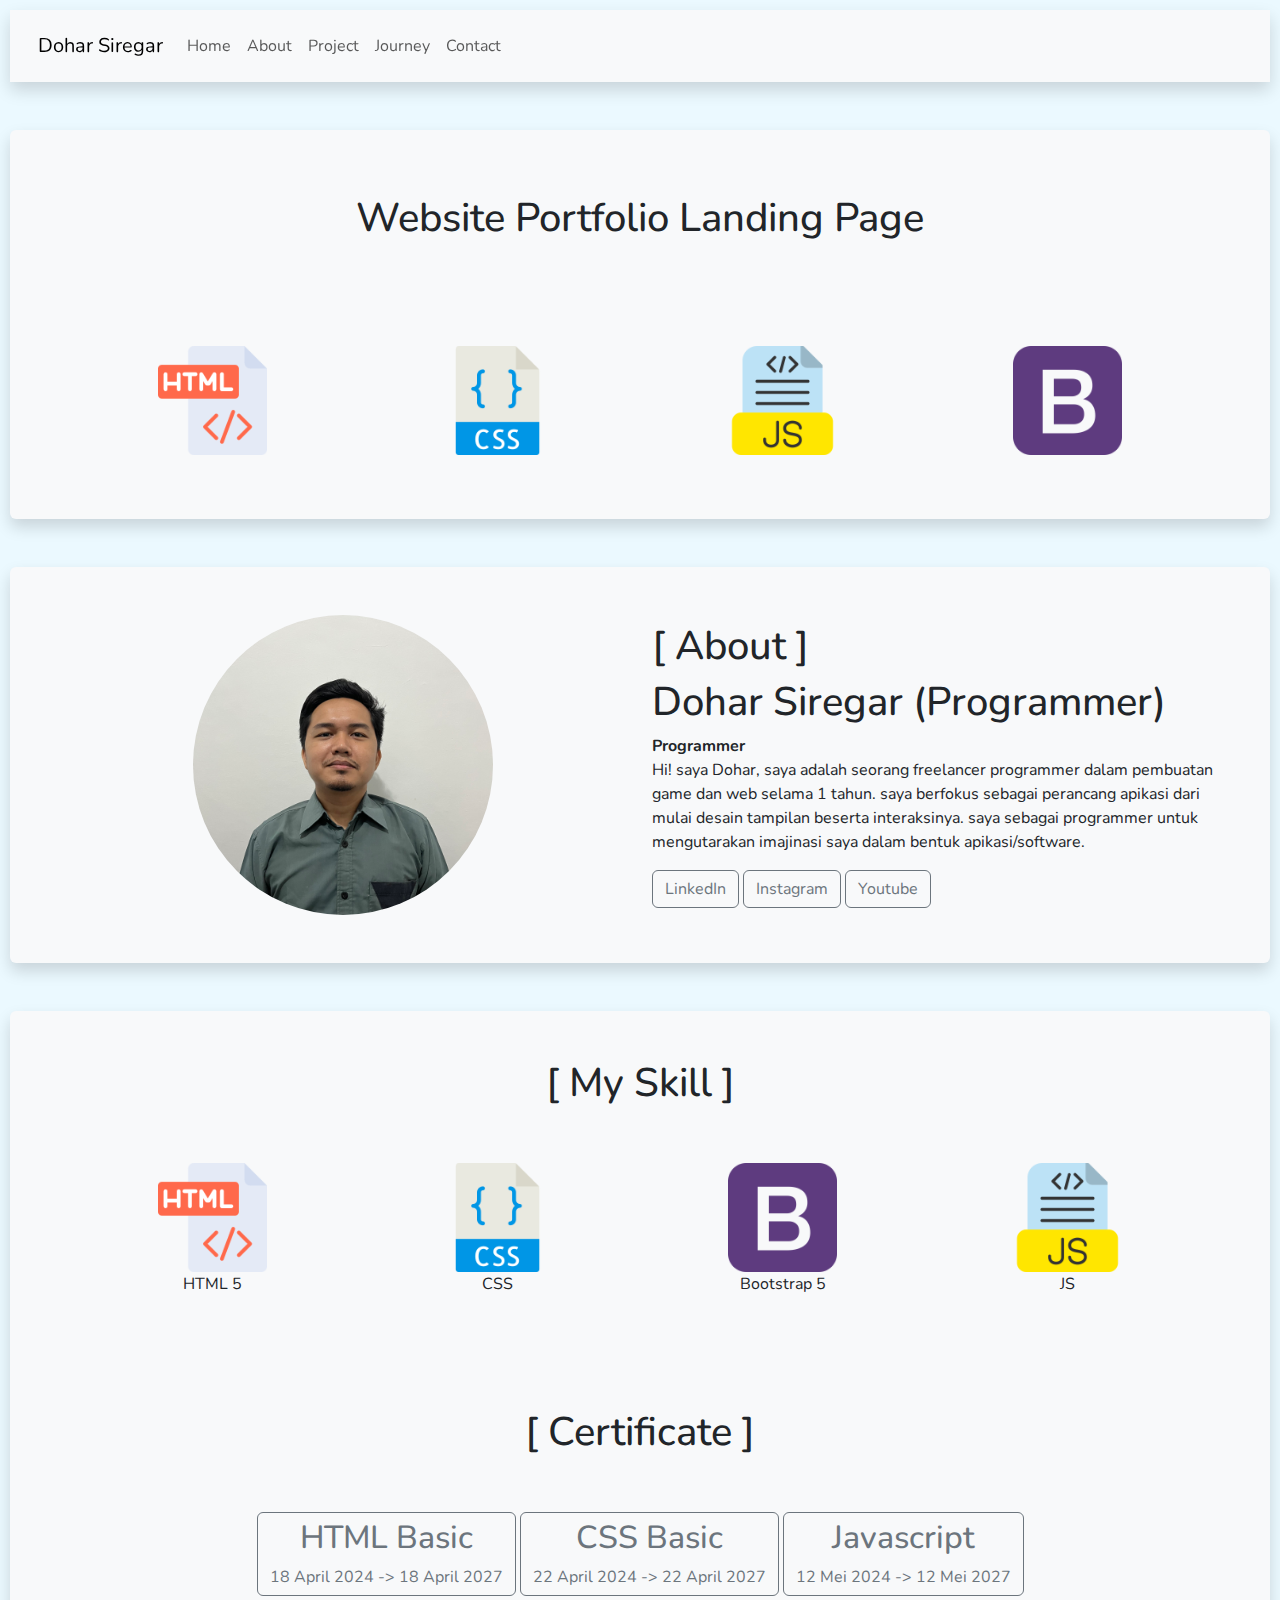
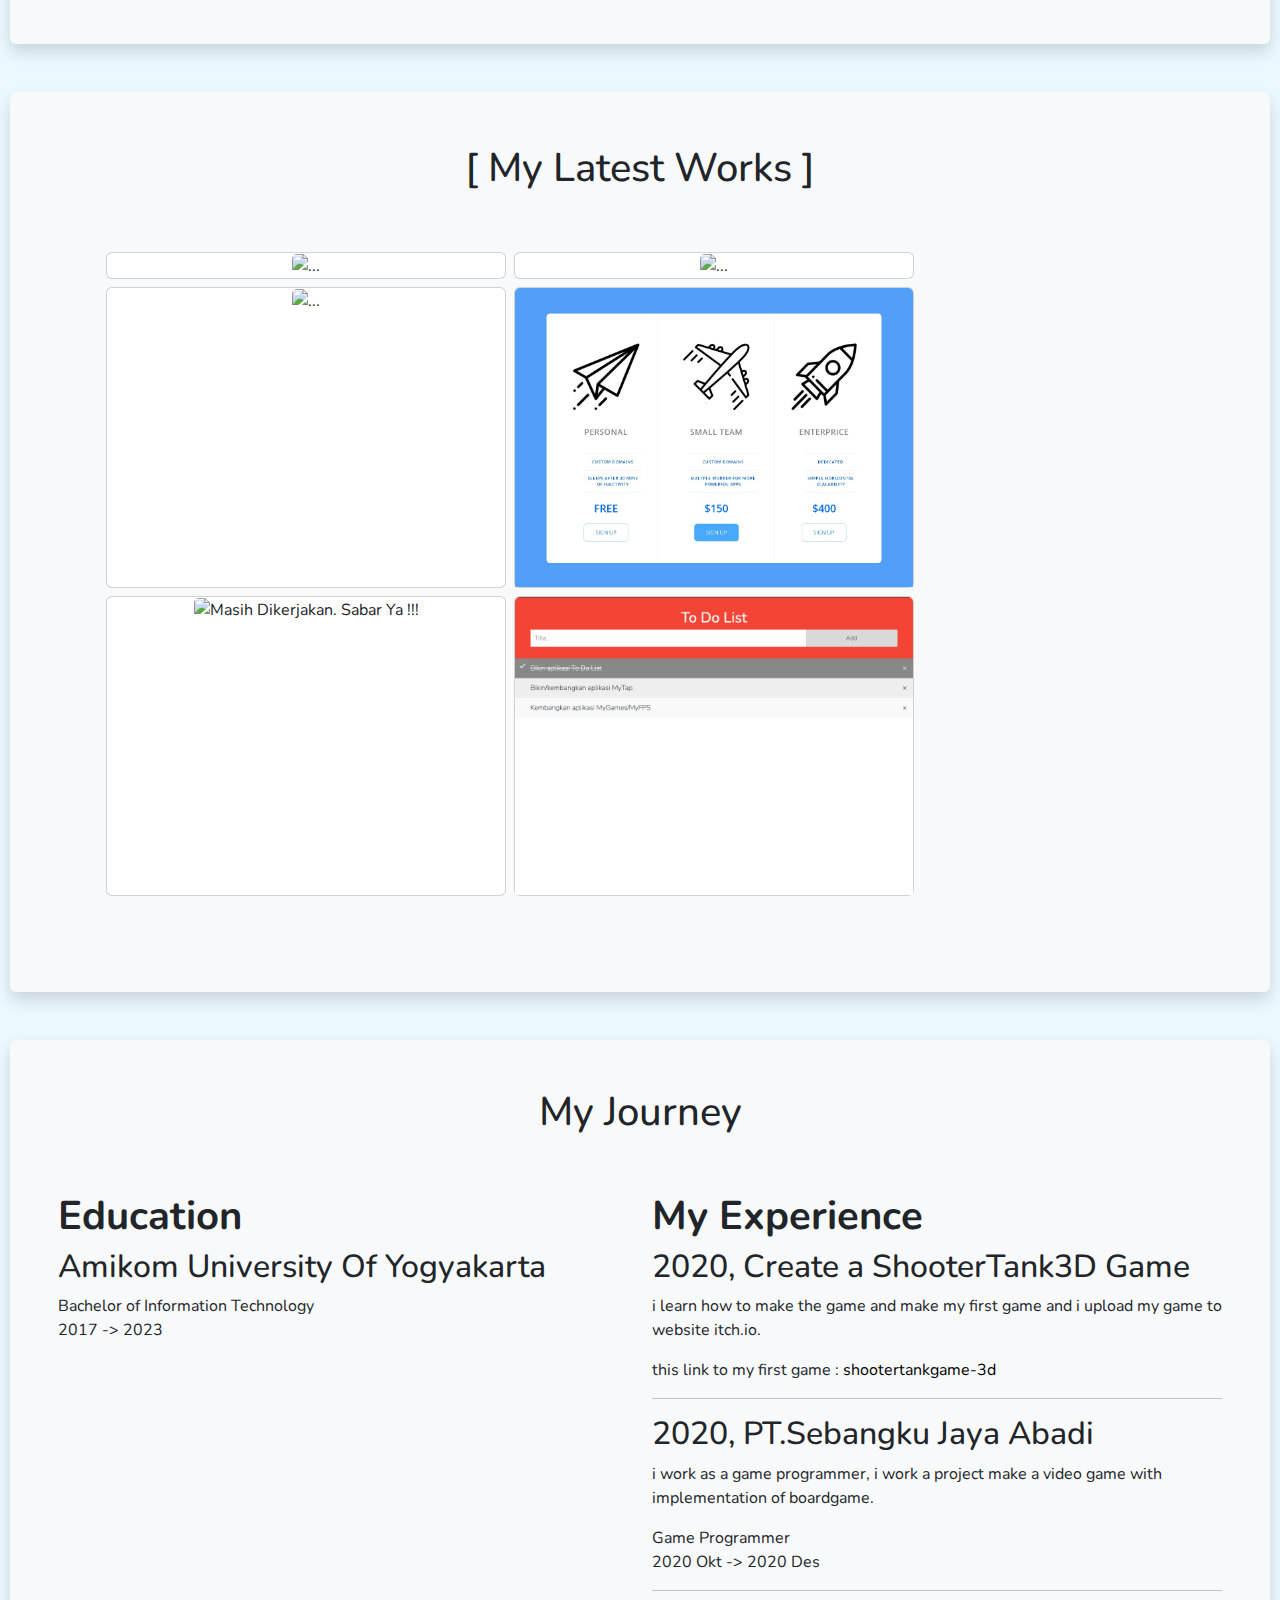
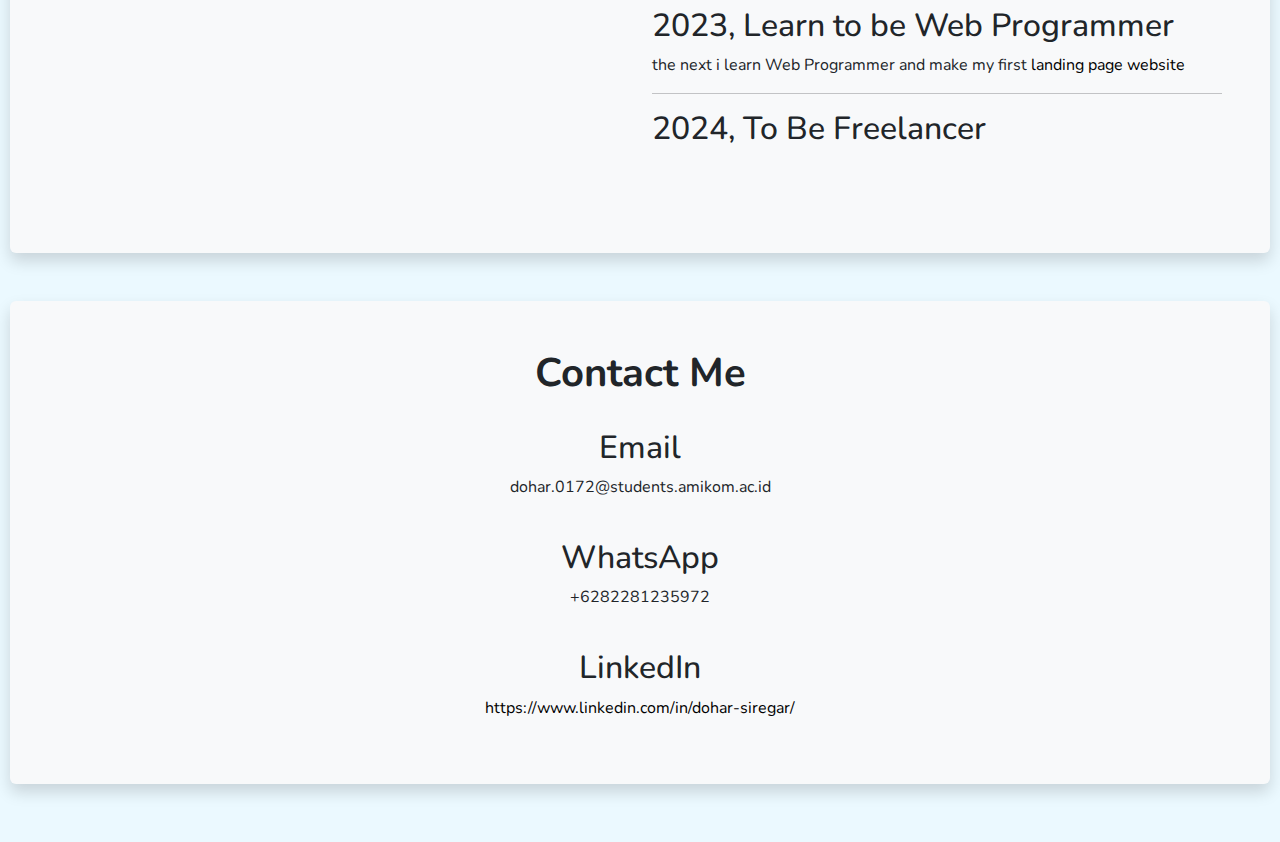
==== commit 53bd87f4: "memperbaiki tulisan dan menambahkan satu project ke list project." ====
--- a/index.html
+++ b/index.html
@@ -58,9 +58,9 @@
                             <strong>Programmer</strong>
                             <p>Hi! saya Dohar, saya adalah seorang freelancer programmer dalam pembuatan game dan web selama 1 tahun. saya berfokus sebagai perancang apikasi dari mulai desain tampilan beserta interaksinya. saya sebagai programmer untuk mengutarakan imajinasi saya dalam bentuk apikasi/software.</p>
                             <div class="col">
-                                <a href="" class="btn btn-outline-secondary">LinkedIn</a>
-                                <a href="" class="btn btn-outline-secondary">Instagram</a>
-                                <a href="" class="btn btn-outline-secondary">Youtube</a>
+                                <a href="https://www.linkedin.com/in/dohar-siregar/" class="btn btn-outline-secondary">LinkedIn</a>
+                                <a href="https://www.instagram.com/gamersindodnr/" class="btn btn-outline-secondary">Instagram</a>
+                                <a href="https://www.youtube.com/@tutorialsindodnr557" class="btn btn-outline-secondary">Youtube</a>
                             </div>
                         </div>
                     </div>
@@ -128,7 +128,7 @@
                             <h1>[ My Latest Works ]</h1>
                         </div>
                         <div class="row py-5 gap-2">
-                            <div class="card" style="width: 20rem;">
+                            <div class="card card-img-size">
                                 <div class="image">
                                     <img src="https://img.itch.zone/aW1nLzM5NTg4MjYuanBn/315x250%23c/PPKkGt.jpg" class="card-img-top img-fluid" alt="...">
                                 </div>
@@ -137,7 +137,7 @@
                                 </div>
                             </div>
 
-                            <div class="card" style="width: 20rem">
+                            <div class="card card-img-size">
                                 <div class="image">
                                     <img src="https://img.itch.zone/aW1nLzg1MjY1NzMucG5n/315x250%23c/b3icuA.png" class="card-img-top" alt="...">
                                 </div>
@@ -146,7 +146,7 @@
                                 </div>
                             </div>
 
-                            <div class="card" style="width: 20rem">
+                            <div class="card card-img-size">
                                 <div class="image">
                                     <img src="https://img.itch.zone/aW1nLzE0MzYxNDQ5LnBuZw==/315x250%23c/bzGchS.png" class="card-img-top" alt="...">
                                 </div>
@@ -155,12 +155,30 @@
                                 </div>
                             </div>
 
-                            <div class="card" style="width: 20rem">
-                                <div class="image">
-                                    <img src="img/price-list.jpg" class="card-img-top" alt="...">
+                            <div class="card card-img-size">
+                                <div class="image">
+                                    <img src="img/price-list.jpg" class="card-img-top" alt="Masih Dikerjakan. Sabar Ya !!!">
                                 </div>
                                 <div class="middle text">
                                     <a href="https://dohardnr.github.io/TablePricing/" class="fs-2 fw-bold">Table Pricing (Website)</a>
+                                </div>
+                            </div>
+
+                            <div class="card card-img-size">
+                                <div class="image">
+                                    <img src="img/" class="card-img-top" alt="Masih Dikerjakan. Sabar Ya !!!">
+                                </div>
+                                <div class="middle text">
+                                    <a href="#project" onclick="alert('Belum Tersedia !!!')" class="fs-2 fw-bold">MyFPS/Game (WIP)</a>
+                                </div>
+                            </div>
+
+                            <div class="card card-img-size">
+                                <div class="image">
+                                    <img src="img/MyToDoList.png" class="card-img-top" alt="...">
+                                </div>
+                                <div class="middle text">
+                                    <a href="https://dohardnr.github.io/MyToDoList/" class="fs-2 fw-bold">My To Do List (Website)</a>
                                 </div>
                             </div>
                         </div>
@@ -193,6 +211,7 @@
                                     this link to my first game : <a href="https://dnrskom.itch.io/shootertankgame-3d">shootertankgame-3d</a>
                                 </p>
                             </div>
+                            <hr>
                             <div>
                                 <h2>2020, PT.Sebangku Jaya Abadi</h2>
                                 <p>i work as a game programmer, i work a project make a video game with implementation of boardgame.</p>
@@ -201,9 +220,15 @@
                                     <li>2020 Okt -> 2020 Des</li>
                                 </ul>
                             </div>
+                            <hr>
                             <div>
                                 <h2>2023, Learn to be Web Programmer</h2>
                                 <p>the next i learn Web Programmer and make my first <a href="https://dohardnr.github.io/personalPage/">landing page website</a></p>
+                            </div>
+                            <hr>
+                            <div>
+                                <h2>2024, To Be Freelancer</h2>
+                                
                             </div>
                         </div>
                     </div>
@@ -216,17 +241,23 @@
                             <div>
                                 <h1 class="fw-bold">Contact Me</h1>
                             </div>
-                            <div>
-                                <h2>Email</h2>
-                                <p>dohar.0172@students.amikom.ac.id</p>
-                            </div>
-                            <div>
-                                <h2>WhatsApp</h2>
-                                <p>+6282281235972</p>
-                            </div>
-                            <div>
-                                <h2>LinkedIn</h2>
-                                <p><a href="https://www.linkedin.com/in/dohar-siregar/">https://www.linkedin.com/in/dohar-siregar/</a></p>
+                            <br>
+
+                            <div class="footer" style="display: inline-block;">
+                                <div>
+                                    <h2>Email</h2>
+                                    <p>dohar.0172@students.amikom.ac.id</p>
+                                </div>
+                                <br>
+                                <div>
+                                    <h2>WhatsApp</h2>
+                                    <p>+6282281235972</p>
+                                </div>
+                                <br>
+                                <div>
+                                    <h2>LinkedIn</h2>
+                                    <p><a href="https://www.linkedin.com/in/dohar-siregar/">https://www.linkedin.com/in/dohar-siregar/</a></p>
+                                </div>
                             </div>
                         </div>
                     </div>
--- a/css/style.css
+++ b/css/style.css
@@ -7,6 +7,11 @@
 a{
     color: black;
     text-decoration: none;
+}
+
+ul{
+    margin: 0;
+    padding: 0;
 }
 
 li{
@@ -25,6 +30,10 @@
 
 .card:hover .middle{
     opacity: 1;
+}
+
+.card-img-size{
+    width: 25rem;
 }
 
 .image{
